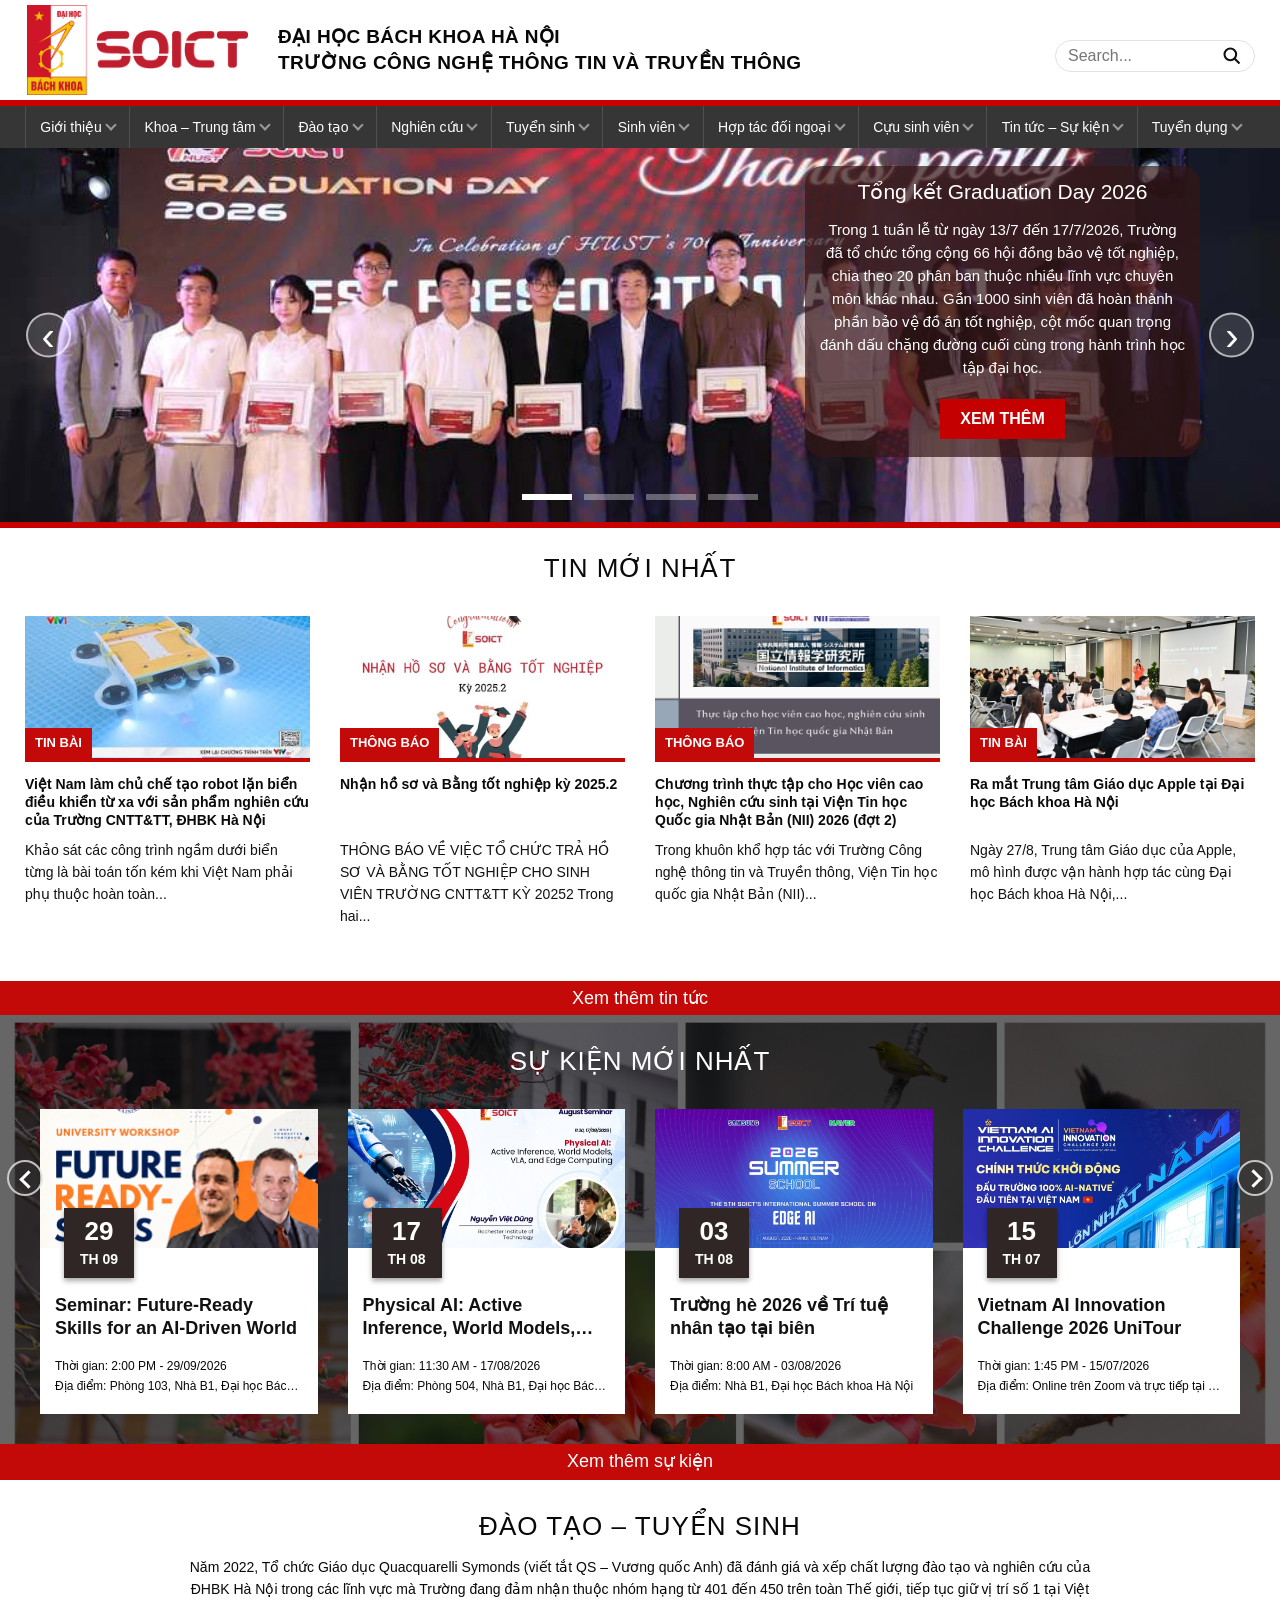
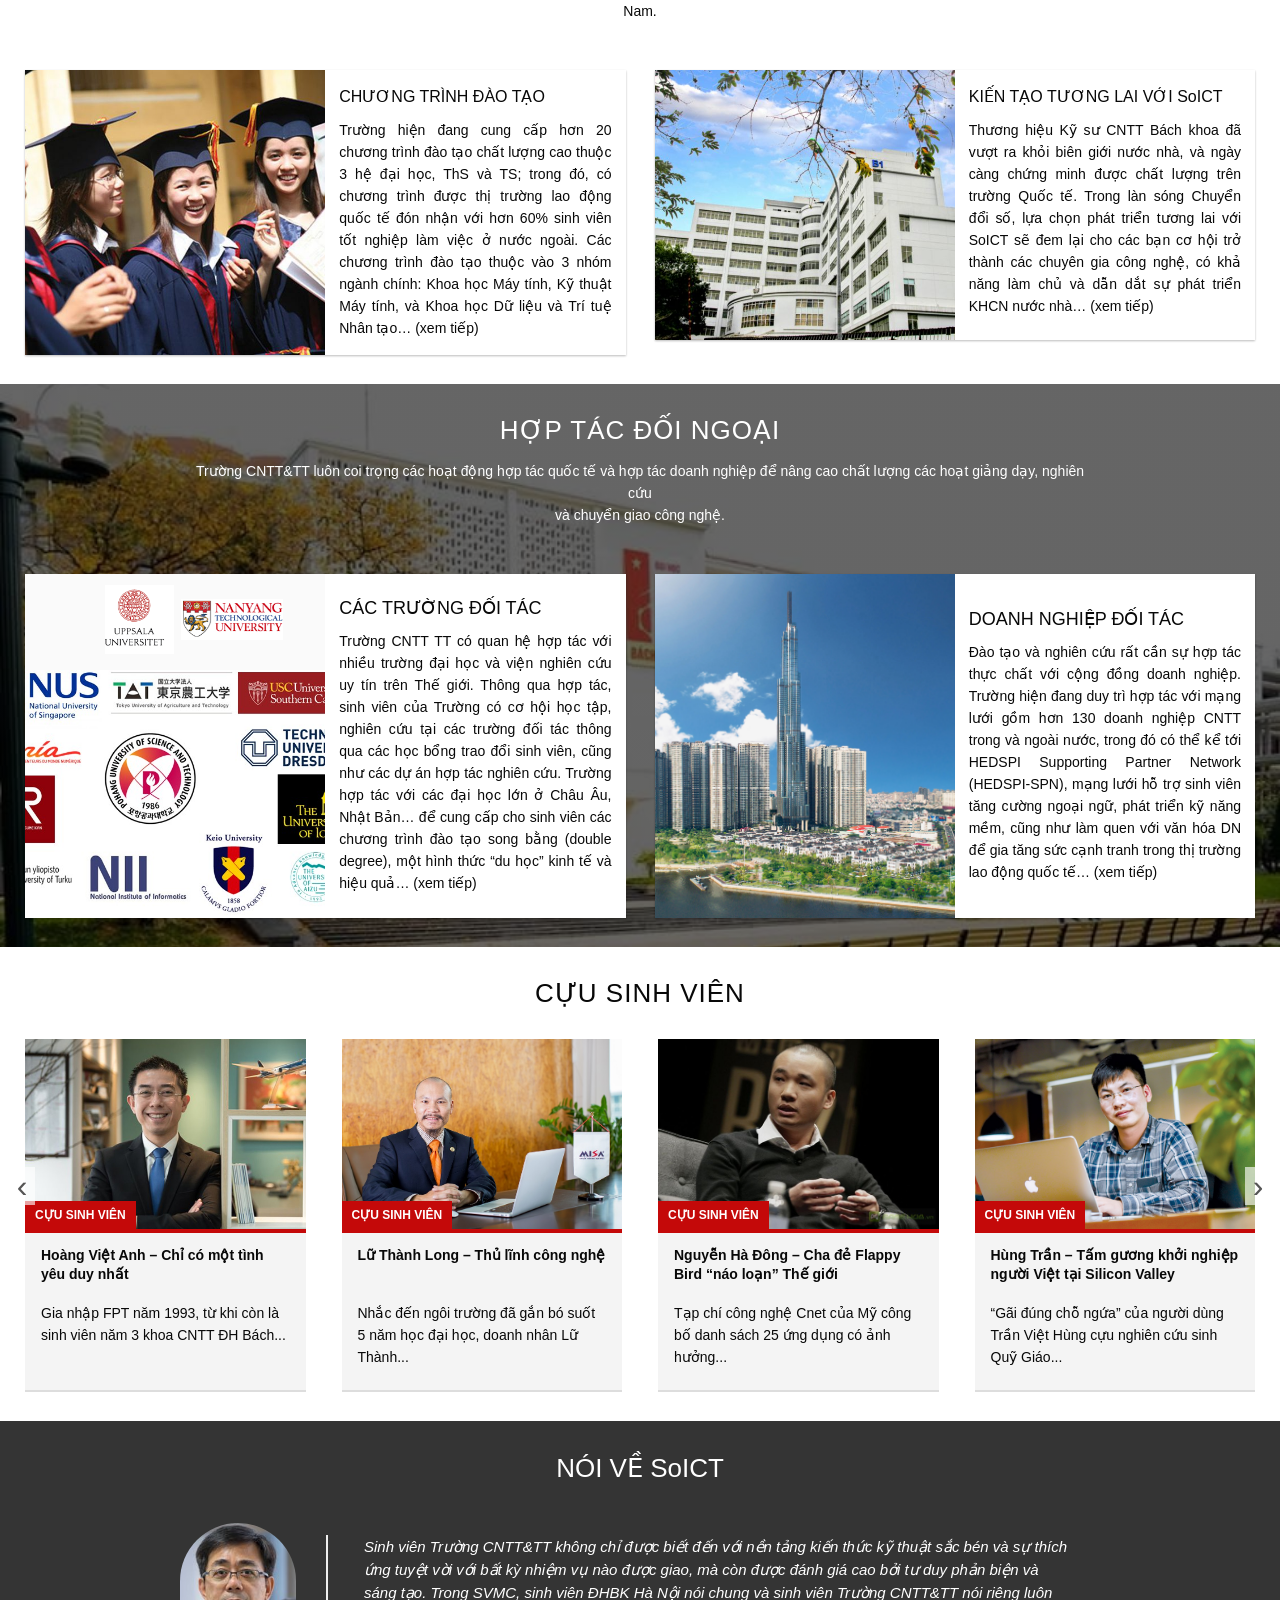
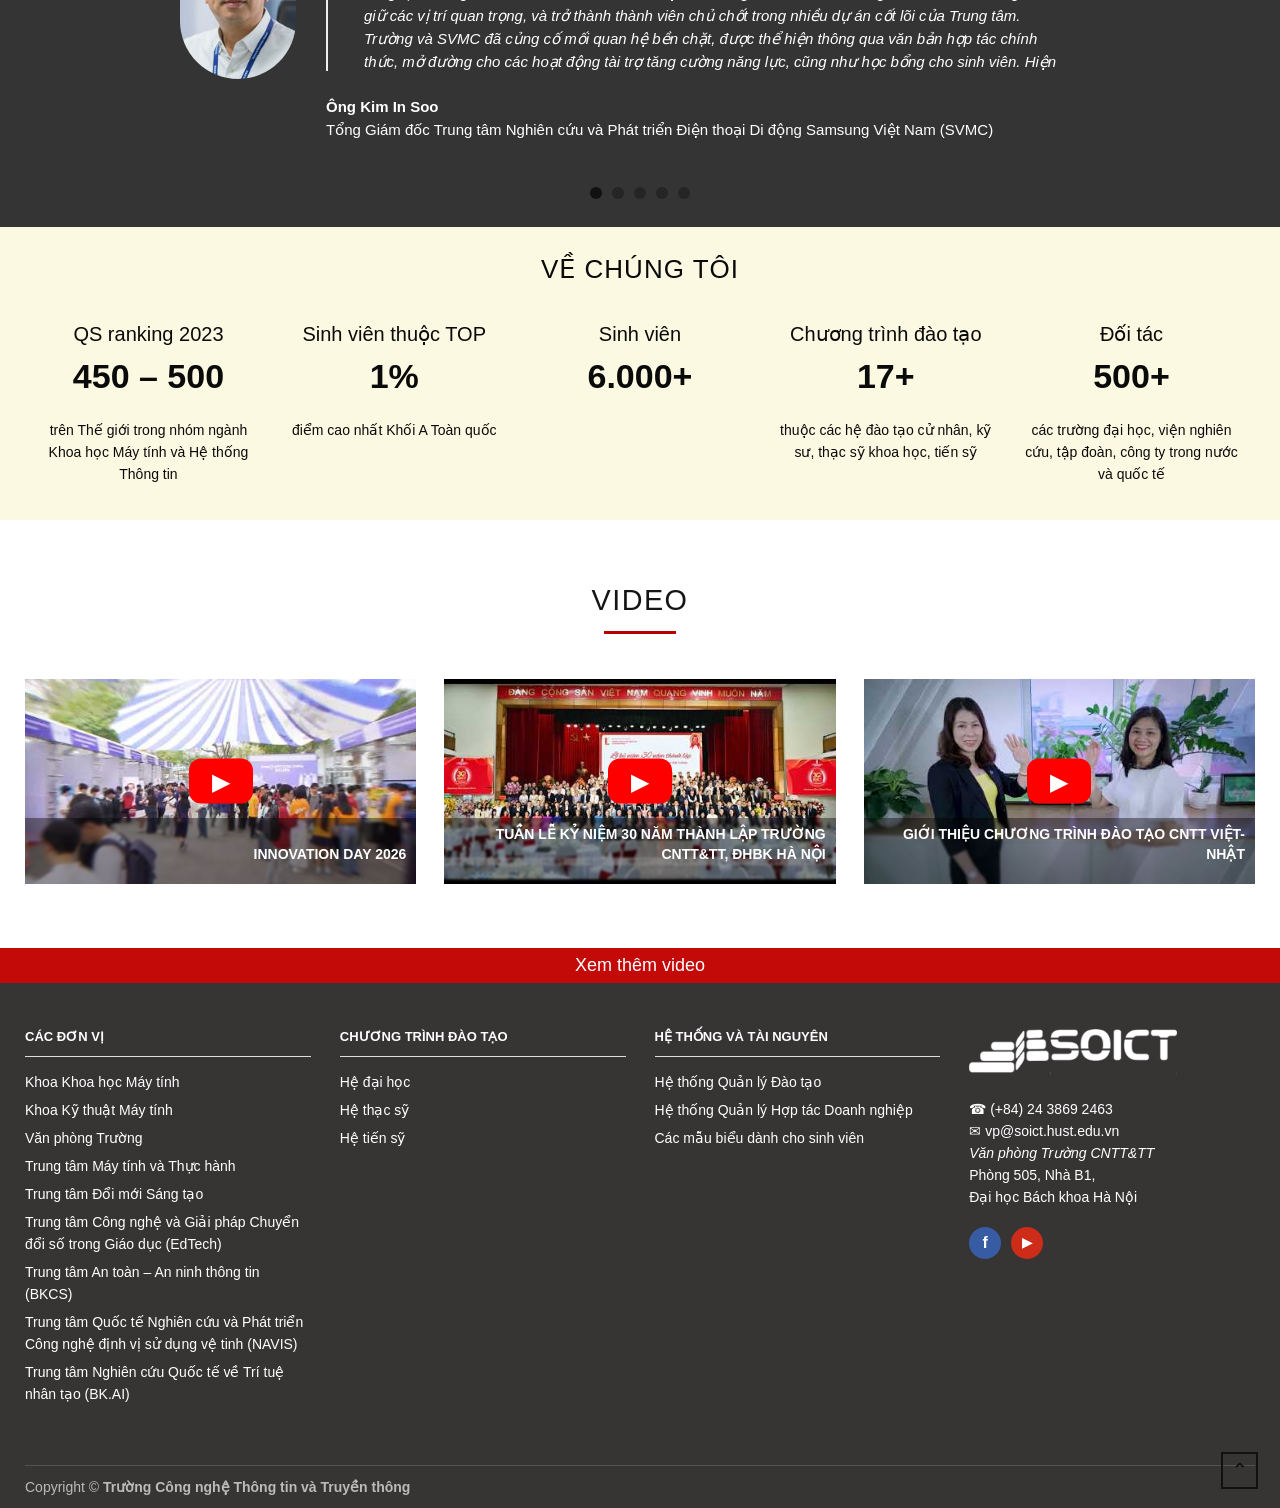
==== soict/main/index.html @ 2c2f3274 "update 2" ====
<!DOCTYPE html>
<html lang="vi">
  <head>
    <meta charset="UTF-8">
    <meta name="viewport" content="width=device-width, initial-scale=1.0">
    <meta name="description" content="Trường Công nghệ Thông tin và Truyền thông - Đại học Bách khoa Hà Nội">
    <title>
      Trường Công nghệ Thông tin và Truyền thông - Đại học Bách khoa Hà Nội
    </title>
    <link rel="icon" type="image/svg+xml" href="../assets/other/logo30nam.png">
    <link rel="stylesheet" href="../css/styles.css">
    <style id="about-reference-styles">
          #about.stats {
            box-sizing: border-box;
            padding: 35px 0 60px;
            min-height: 407px;
            background: #fcf9e2;
            color: #0a0a0a;
            font-family: Arial, Helvetica, sans-serif;
            text-align: center;
          }
          #about .about-inner { width: min(1640px, 96%); margin: 0 auto; }
          #about #about-heading {
            margin: 0 0 59px;
            padding: 0;
            font: 400 32px/40px Arial, Helvetica, sans-serif;
            letter-spacing: 1px;
            color: #0a0a0a;
          }
          #about #about-heading::after { content: none; }
          #about .about-grid { display: grid; grid-template-columns: repeat(5, minmax(0, 1fr)); gap: 0; }
          #about .about-item { padding: 0 8px; border: 0; background: none; box-shadow: none; }
          #about .about-item h3 {
            margin: 0 0 12px;
            color: inherit;
            font: 400 26px/32px Arial, Helvetica, sans-serif;
            letter-spacing: 0;
            text-transform: none;
          }
          #about .about-item strong {
            display: block;
            margin: 0;
            color: inherit;
            font: 700 44px/53px Arial, Helvetica, sans-serif;
          }
          #about .about-item p {
            margin: 33px -18px 0;
            color: inherit;
            font: 400 18px/28px Arial, Helvetica, sans-serif;
          }
          @media (max-width: 1200px) {
            #about .about-item h3 { font-size: 21px; }
            #about .about-item strong { font-size: 38px; }
            #about .about-item p { margin-inline: 0; font-size: 16px; }
            #about .about-item p br { display: none; }
          }
          @media (max-width: 850px) {
            #about .about-grid { grid-template-columns: repeat(2, minmax(0, 1fr)); gap: 36px 20px; }
            #about .about-item:last-child { grid-column: 1 / -1; }
            #about #about-heading { margin-bottom: 40px; }
            #about .about-item p { margin-top: 16px; }
          }
          @media (max-width: 480px) {
            #about .about-grid { grid-template-columns: 1fr; }
            #about #about-heading { font-size: 28px; }
          }
          #about.stats {
            min-height: auto;
            padding: 25px 0 35px;
          }
          #about .about-inner {
            width: min(1230px, 96%);
          }
          #about #about-heading {
            font-size: 26px;
            line-height: 34px;
            margin-bottom: 35px;
          }
          #about .about-item h3 {
            font-size: 20px;
            line-height: 26px;
            margin-bottom: 8px;
          }
          #about .about-item strong {
            font-size: 34px;
            line-height: 42px;
          }
          #about .about-item p {
            font-size: 14px;
            line-height: 22px;
            margin: 22px 0 0;
          }
          #about .about-item p br {
            display: none;
          }
      
          .reference-hero .hero-slide:not(:first-child) .confetti-layer {
            display: none !important;
          }
        
    </style>
    <style id="header-reference-styles">
      .reference-header, .reference-hero { font-family: Arial, Helvetica, sans-serif; }
      .reference-header { background: #fff; }
      .reference-header .reference-brandbar { width: min(1536px, calc(100% - 40px)); height: 125px; margin: auto; display: flex; align-items: center; gap: 40px; }
      .reference-header .reference-logo { display: flex; width: 280px; flex: 0 0 280px; align-items: center; }
      .reference-header .reference-logo img { display: block; width: 280px; height: 114px; object-fit: contain; }
      .reference-header .reference-school { color: #080808; font-size: 24px; font-weight: 700; line-height: 32px; letter-spacing: .4px; flex: 1; }
      .reference-header .reference-tools { width: 250px; flex: 0 0 250px; }
      .reference-header .reference-flags { display: flex; justify-content: flex-end; align-items: center; gap: 25px; margin: 0 17px 11px 0; }
      .reference-header .reference-flags img { display: block; height: 26px; width: auto; max-width: 43px; object-fit: contain; }
      .reference-header .search-panel { position: static; display: flex; width: 100%; height: 38px; margin: 0; padding: 0; border: 1px solid #e4e4e4; border-radius: 22px; box-shadow: none; background: #fff; overflow: hidden; }
      .reference-header .search-panel input { width: 0; min-width: 0; flex: 1; padding: 0 12px; border: 0; outline-offset: -3px; background: transparent; font: 16px Arial,sans-serif; }
      .reference-header .search-toggle { display: grid; place-items: center; padding: 0 15px 0 6px; border: 0; color: #111; background: none; cursor: pointer; }
      .reference-header .main-nav { border-top: 8px solid #c90000; background: #363636; box-shadow: none; }
      .reference-header .nav-inner { width: min(1536px, calc(100% - 40px)); min-height: 50px; margin: auto; display: flex; flex-wrap: nowrap; align-items: stretch; }
      .reference-header .nav-inner > a { min-height: 50px; display: flex; align-items: center; justify-content: center; gap: 7px; padding: 0 18px; border-left: 1px solid #505050; color: #fff; font: 400 18px/1.3 Arial,sans-serif; white-space: nowrap; }
      .reference-header .nav-inner > a:last-child { border-right: 1px solid #505050; }
      .reference-header .nav-inner > a::after { content: ''; width: 7px; height: 7px; border-right: 2px solid #999; border-bottom: 2px solid #999; transform: translateY(-2px) rotate(45deg); }
      .reference-header .nav-inner > a:hover { background: #484848; }
      .reference-header .menu-toggle { display: none; }
      .reference-hero { height: 470px; min-height: 0; border-bottom: 8px solid #c90000; position: relative; overflow: hidden; }
      .reference-hero .hero-slide { background-size: cover; background-position: center; }
      .reference-hero .hero-overlay { display: none; }
      .reference-hero .hero-content { position: absolute; left: auto; right: max(24px, calc((100% - 1400px)/2)); top: 23px; width: 490px; max-width: calc(100% - 100px); height: auto; margin: 0; padding: 14px 15px 24px; display: flex; flex-direction: column; align-items: center; justify-content: flex-start; text-align: center; border-radius: 22px; color: #fff; background: rgba(53,22,22,.70); }
      .reference-hero .eyebrow { display: none; }
      .reference-hero .hero-content h1 { margin: 0 0 16px; color: #fff; font: 400 26px/34px Arial,sans-serif; letter-spacing: 0; }
      .reference-hero .hero-content > p:not(.eyebrow) { display: block; margin: 0 0 28px; color: #fff; font: 400 18px/28px Arial,sans-serif; }
      .reference-hero .button { padding: 9px 24px; border: 0; border-radius: 0; background: #c50000; color: #fff; font: 700 20px/30px Arial,sans-serif; text-transform: uppercase; letter-spacing: 0; }
      .reference-hero .hero-controls { position: absolute; inset: 0; width: 100%; max-width: none; transform: none; margin: 0; pointer-events: none; }
      .reference-hero .hero-arrow { position: absolute; top: 50%; transform: translateY(-50%); width: 45px; height: 45px; padding: 0; border: 2px solid #ffffffa0; border-radius: 50%; color: #fff; background: #ffffff20; font: 40px/36px Arial,sans-serif; pointer-events: auto; }
      .reference-hero .hero-arrow.prev { left: 2%; }
      .reference-hero .hero-arrow.next { right: 2%; }
      .reference-hero .hero-dots { position: absolute; bottom: 22px; left: 50%; transform: translateX(-50%); display: flex; gap: 12px; pointer-events: auto; }
      .reference-hero .hero-dot, .reference-hero .hero-dot.active { width: 50px; height: 6px; border: 0; border-radius: 0; background: #ffffff55; }
      .reference-hero .hero-dot.active { background: #fff; }
      @media(max-width:1550px) {
       .reference-header .reference-brandbar { gap: 24px; }
       .reference-header .reference-school { font-size: 20px; line-height: 28px; }
       .reference-header .nav-inner > a { flex: 1; padding: 0 10px; font-size: 15px; }
      }
      @media(max-width:1100px) {
       .reference-header .reference-brandbar { height: auto; min-height: 100px; flex-wrap: wrap; gap: 16px; padding: 10px 0; }
       .reference-header .reference-logo, .reference-header .reference-logo img { width: 180px; flex-basis: 180px; }
       .reference-header .reference-logo img { height: 74px; }
       .reference-header .reference-school { font-size: 17px; line-height: 25px; }
       .reference-header .reference-tools { width: 200px; flex-basis: 200px; }
       .reference-header .menu-toggle { display: block; }
       .reference-header .nav-inner { display: none; position: static; transform: none; padding: 0; background: #363636; }
       .reference-header .main-nav.open .nav-inner { display: flex; flex-direction: column; }
       .reference-header .nav-inner > a { justify-content: space-between; width: 100%; border: 0; border-bottom: 1px solid #505050; }
      }
      @media(max-width:650px) {
       .reference-header .reference-brandbar { width: calc(100% - 24px); gap: 12px; }
       .reference-header .reference-logo, .reference-header .reference-logo img { width: 125px; flex-basis: 125px; }
       .reference-header .reference-logo img { height: 55px; }
       .reference-header .reference-school { font-size: 13px; line-height: 19px; }
       .reference-header .reference-tools { flex: 1 1 75%; display: flex; gap: 12px; align-items: center; }
       .reference-header .reference-flags { margin: 0; gap: 10px; }
       .reference-header .reference-flags img { height: 20px; }
       .reference-header .search-panel { flex: 1; }
       .reference-hero { height: 530px; }
       .reference-hero .hero-content { top: auto; bottom: 53px; left: 50%; right: auto; transform: translateX(-50%); width: calc(100% - 70px); max-width: none; padding: 18px 14px; }
       .reference-hero .hero-content h1 { font-size: 21px; line-height: 28px; margin-bottom: 12px; }
       .reference-hero .hero-content > p:not(.eyebrow) { font-size: 15px; line-height: 23px; margin-bottom: 18px; }
       .reference-hero .button { font-size: 17px; }
       .reference-hero .hero-arrow { width: 30px; height: 34px; font-size: 28px; line-height: 28px; }
      }
    </style>
    <style id="three-fixes">
          @media (min-width: 1101px) {
          .reference-header .reference-brandbar {
            width: min(1230px, calc(100% - 40px));
            height: 100px;
            gap: 28px;
          }
          .reference-header .reference-logo {
            width: 225px;
            flex-basis: 225px;
          }
          .reference-header .reference-logo img {
            width: 225px;
            height: 90px;
          }
          .reference-header .reference-school {
            font-size: 19px;
            line-height: 26px;
          }
          .reference-header .reference-tools {
            width: 200px;
            flex-basis: 200px;
          }
          .reference-header .reference-flags img {
            height: 21px;
          }
          .reference-header .search-panel {
            height: 32px;
          }
          .reference-header .main-nav {
            border-top-width: 6px;
          }
          .reference-header .nav-inner {
            width: min(1230px, calc(100% - 40px));
            min-height: 42px;
          }
          .reference-header .nav-inner > a {
            min-height: 42px;
            padding: 0 10px;
            font-size: 14px;
            gap: 5px;
          }
          .reference-hero {
            height: 380px;
            border-bottom-width: 6px;
          }
          .reference-hero .hero-content {
            width: 395px;
            top: 18px;
            right: max(55px, calc((100% - 1120px) / 2));
            padding: 12px 14px 18px;
            border-radius: 18px;
          }
          .reference-hero .hero-content h1 {
            font-size: 21px;
            line-height: 28px;
            margin-bottom: 12px;
          }
          .reference-hero .hero-content > p:not(.eyebrow) {
            font-size: 15px;
            line-height: 23px;
            margin-bottom: 20px;
          }
          .reference-hero .button {
            font-size: 16px;
            line-height: 24px;
            padding: 8px 20px;
          }
        }
      
      .reference-header .search-panel { align-items:center; border:1px solid #e2e2e2; border-radius:24px; overflow:hidden; }
      .reference-header .search-panel:focus-within { border-color:#888; box-shadow:0 0 0 2px #00000012; }
      .reference-header .search-panel input,
      .reference-header .search-panel input:focus,
      .reference-header .search-panel input:focus-visible {
       appearance:none; -webkit-appearance:none; border:0!important; outline:none!important;
       box-shadow:none!important; border-radius:0; background:transparent; margin:0; height:100%;
      }
      .reference-header .search-toggle { height:100%; width:36px; flex:0 0 36px; padding:0 9px 0 0; }
      .reference-header .search-toggle svg { width:20px; height:20px; }
      .reference-header .search-toggle:focus-visible { outline:2px solid #777; outline-offset:-4px; border-radius:50%; }
      
      #news { padding:22px 0 0; background:#fff; font-family:Arial,Helvetica,sans-serif; }
      #news > .container, #events > .container { width:min(1230px,calc(100% - 40px)); max-width:none; }
      #news .feed-title, #events .feed-title { margin:0 0 30px; text-align:center; font:400 26px/36px Arial,sans-serif; letter-spacing:1px; color:#0a0a0a; }
      #news .news-layout { display:grid; grid-template-columns:repeat(4,minmax(0,1fr)); gap:30px; padding-bottom:54px; }
      #news .news-card { min-width:0; margin:0; padding:0; border:0; background:none; box-shadow:none; }
      #news .news-picture { position:relative; height:146px; border-bottom:4px solid #c40909; background:#f4f4f4; }
      #news .news-picture img { display:block; width:100%; height:100%; object-fit:cover; font-size:14px; }
      #news .news-category { position:absolute; bottom:0; left:0; display:block; padding:6px 10px; background:#c40909; color:#fff; font:700 13px/18px Arial,sans-serif; text-transform:uppercase; }
      #news .news-card h3 { margin:13px 0 10px; min-height:54px; padding:0; font:700 14px/18px Arial,sans-serif; color:#0a0a0a; }
      #news .news-card h3::after { content:none; }
      #news .news-card > p { margin:0; font:400 14px/22px Arial,sans-serif; color:#111; }
      #news .feed-more { display:block; width:100%; margin:0; padding:5px 15px; background:#c40909; text-align:center; color:#fff; font:400 18px/24px Arial,sans-serif; }
      #news .feed-more:hover { background:#a70000; }
      #events { padding:28px 0 50px; background:linear-gradient(#0009,#0009),url('../assets/events-bg.jpg') center/cover; background-color:#333; font-family:Arial,sans-serif; }
      #events .feed-title { color:#fff; }
      #events .events-grid { display:grid; grid-template-columns:repeat(4,minmax(0,1fr)); gap:30px; }
      #events .event-poster { min-width:0; }
      #events .event-poster img { width:100%; height:160px; object-fit:cover; background:#eee; color:#111; }
      #events .event-poster h3 { margin:0; padding:15px; background:#fff; color:#111; font:700 16px/23px Arial,sans-serif; }
      @media(max-width:900px){
       #news .news-layout,#events .events-grid { grid-template-columns:repeat(2,minmax(0,1fr)); }
       #news .news-card h3 { min-height:0; }
      }
      @media(max-width:550px){
       #news .news-layout,#events .events-grid { grid-template-columns:1fr; gap:28px; }
       #news .news-picture { height:auto; aspect-ratio:1.95; }
       #events .event-poster img { height:auto; aspect-ratio:1.8; }
      }
    </style>
    <style id="event-cards-reference">
              
      #events { padding:28px 0 0; background:linear-gradient(#0009,#0009),url('../assets/other/events-bg.jpg') center/cover; background-color:#333; }
      #events > .container { width:min(1230px,calc(100% - 80px)); }
      #events .feed-title { margin:0 0 30px; color:#fff; font:400 26px/36px Arial,sans-serif; }
      #events .event-carousel { position:relative; padding-bottom:30px; }
      #events .events-grid { display:flex; gap:30px; overflow-x:auto; scroll-snap-type:x mandatory; scrollbar-width:none; }
      #events .events-grid::-webkit-scrollbar { display:none; }
      #events .event-poster { flex:0 0 calc((100% - 90px)/4); min-width:0; background:#fff; scroll-snap-align:start; }
      #events .event-poster > a { display:block; height:100%; color:#080808; text-decoration:none; }
      #events .event-photo { position:relative; }
      #events .event-photo img { display:block; width:100%; height:auto; aspect-ratio:2/1; object-fit:cover; background:#eee; }
      #events .event-calendar { position:absolute; bottom:-30px; left:25px; width:70px; height:70px; display:flex; flex-direction:column; align-items:center; justify-content:center; color:#fff; background:#302626; box-shadow:0 3px 5px #0005; }
      #events .event-calendar strong { font:700 26px/32px Arial,sans-serif; }
      #events .event-calendar span { font:700 14px/24px Arial,sans-serif; }
      #events .event-details { padding:45px 15px 18px; }
      #events .event-details h3 { margin:0 0 12px; padding:0; height:46px; overflow:hidden; display:-webkit-box; -webkit-line-clamp:2; -webkit-box-orient:vertical; background:none; font:700 18px/23px Arial,sans-serif; }
      #events .event-details p { margin:0; overflow:hidden; text-overflow:ellipsis; white-space:nowrap; font:400 12px/20px Arial,sans-serif; }
      #events .event-prev,#events .event-next { position:absolute; z-index:3; top:84px; width:36px; height:36px; display:grid; place-items:center; padding:0 0 3px; border:2px solid #ffffffb3; border-radius:50%; color:#fff; background:#3336; cursor:pointer; font:400 36px/1 Arial,sans-serif; }
      #events .event-prev { left:-33px; } #events .event-next { right:-33px; }
      #events .events-more { display:block; padding:5px 15px; color:#fff; background:#c40909; text-align:center; font:400 18px/24px Arial,sans-serif; }
      #events .events-more:hover { background:#a70000; }
      @media(max-width:900px){ #events .event-poster { flex-basis:calc((100% - 30px)/2); } }
      @media(max-width:550px){ #events .event-poster { flex-basis:100%; } #events .feed-title { font-size:23px; } }
    </style>
    <style id="slider-effects">
      .reference-hero { isolation:isolate; }
      .reference-hero .hero-slide { background-image:none; overflow:hidden; }
      .reference-hero .hero-slide::before {
       content:""; position:absolute; inset:0; z-index:0;
       background-image:var(--hero-image); background-position:center; background-size:cover;
       transform:scale(1); transform-origin:center;
      }
      .reference-hero .hero-slide.active::before { animation:banner-zoom 8s ease-in-out infinite alternate; }
      .reference-hero .hero-slide:nth-child(even).active::before { animation-direction:alternate-reverse; }
      @keyframes banner-zoom { from { transform:scale(1); } to { transform:scale(1.12); } }
      .reference-hero .hero-slide { z-index:0; }
      .reference-hero .hero-slide.active { z-index:1; }
      .reference-hero .hero-content { z-index:3; }
      .reference-hero .hero-controls { z-index:5; }
      .reference-hero .confetti-layer { position:absolute; inset:0; z-index:2; overflow:hidden; pointer-events:none; }
      .reference-hero .confetti-piece {
       position:absolute; top:-24px; left:var(--x); width:var(--size); height:calc(var(--size)*1.3);
       background:var(--color); opacity:.85;
       animation:confetti-fall var(--duration) linear var(--delay) infinite;
      }
      .reference-hero .confetti-piece:nth-child(3n) { clip-path:polygon(0 0,100% 45%,15% 100%); }
      .reference-hero .confetti-piece:nth-child(3n + 1) { clip-path:polygon(50% 0,100% 50%,50% 100%,0 50%); }
      @keyframes confetti-fall {
       from { transform:translate3d(0,0,0) rotate(0deg) rotateY(0deg); }
       to { transform:translate3d(var(--drift),var(--fall-distance,600px),0) rotate(var(--spin)) rotateY(540deg); }
      }
      .reference-hero.effects-paused .confetti-piece,
      .reference-hero.effects-paused .hero-slide.active::before { animation-play-state:paused; }
      @media(prefers-reduced-motion:reduce) {
       .reference-hero .hero-slide.active::before { animation:none; transform:none; }
       .reference-hero .confetti-layer { display:none; }
      }
    </style>
    <style id="banner-effects-fix">
      .reference-hero .hero-slide.active::before {
       animation:banner-zoom 6s ease-in-out infinite alternate !important;
      }
      .reference-hero .hero-slide:nth-child(even).active::before {
       animation-direction:alternate-reverse !important;
      }
      .reference-hero .confetti-layer { display:block !important; }
      .reference-hero .confetti-piece {
       display:block;
       animation:confetti-fall var(--duration,8s) linear var(--delay,0s) infinite !important;
      }
      .reference-hero.effects-paused .confetti-piece,
      .reference-hero.effects-paused .hero-slide.active::before,
      .reference-hero.effects-user-off .confetti-piece,
      .reference-hero.effects-user-off .hero-slide.active::before { animation-play-state:paused !important; }
      .reference-hero.effects-user-off .confetti-layer { display:none !important; }
      .reference-hero .effects-toggle {
       position:absolute; bottom:12px; right:16px; z-index:10;
       padding:5px 10px; border:1px solid #ffffff80; border-radius:4px;
       background:#0009; color:#fff; font:14px/20px Arial,sans-serif; cursor:pointer;
      }
      .reference-hero .effects-toggle:focus-visible { outline:2px solid white; outline-offset:2px; }
    </style>
    <style id="dropdown-and-banner-content">
      .reference-header .nav-inner { overflow: visible; }
      .reference-header .nav-item { position: relative; flex: 1 1 auto; min-width: 0; }
      .reference-header .nav-item > a { min-height: 42px; display: flex; align-items: center; justify-content: center; gap: 5px; padding: 0 10px; border-left: 1px solid #505050; color: #fff; font: 400 14px/1.3 Arial,sans-serif; white-space: nowrap; }
      .reference-header .nav-item > a::after { content: ''; width: 6px; height: 6px; border-right: 2px solid #999; border-bottom: 2px solid #999; transform: translateY(-2px) rotate(45deg); }
      .reference-header .nav-item:hover > a, .reference-header .nav-item:focus-within > a { background: #484848; }
      .reference-header .nav-dropdown { position: absolute; top: 100%; left: 0; min-width: 210px; display: none; z-index: 50; padding: 5px 0; background: #363636; box-shadow: 0 8px 15px #0005; }
      .reference-header .nav-item:hover > .nav-dropdown, .reference-header .nav-item:focus-within > .nav-dropdown { display: block; }
      .reference-header .nav-dropdown a { display: block; padding: 8px 12px; border-bottom: 1px solid #505050; color: #fff; background: #363636; font: 400 13px/18px Arial,sans-serif; white-space: nowrap; }
      .reference-header .nav-dropdown a:hover { background: #c90000; }
      
      @media (min-width: 1101px) {
        .reference-hero .slide-genai .hero-content,
        .reference-hero .slide-admissions .hero-content { left: max(35px,calc((100% - 1120px)/2)); right: auto; top: 18px; width: 300px; max-width: calc(100% - 70px); padding: 14px 16px 18px; align-items: flex-start; text-align: left; background: rgba(180,0,0,.78); }
        .reference-hero .slide-innovation .hero-content { left: auto; right: max(35px,calc((100% - 1120px)/2)); top: 18px; width: 350px; max-width: calc(100% - 70px); padding: 14px 16px 18px; align-items: flex-start; text-align: left; background: rgba(40,25,25,.78); }
        .reference-hero .slide-genai .hero-content h1,
        .reference-hero .slide-innovation .hero-content h1,
        .reference-hero .slide-admissions .hero-content h1 { font-size: 19px; line-height: 25px; }
        .reference-hero .slide-genai .hero-content > p:not(.eyebrow),
        .reference-hero .slide-innovation .hero-content > p:not(.eyebrow),
        .reference-hero .slide-admissions .hero-content > p:not(.eyebrow) { font-size: 20px; line-height: 24px; margin-bottom: 24px; }
      }
      @media (max-width: 1100px) {
        .reference-header .nav-item { width: 100%; }
        .reference-header .nav-item > a { justify-content: space-between; border: 0; border-bottom: 1px solid #505050; }
        .reference-header .nav-dropdown { position: static; width: 100%; box-shadow: none; }
      }
    </style>
    <style>
      .reference-hero .slide-genai::after,
      .reference-hero .slide-innovation::after {
        content: "";
        position: absolute;
        inset: 0;
        z-index: 1;
        pointer-events: none;
        transform: none;
        background: repeating-linear-gradient(
          90deg,
          transparent 0 42px,
          rgba(255,255,255,.12) 42px 68px,
          rgba(0,0,0,.12) 68px 92px,
          transparent 92px 160px
        );
        background-size: 160px 100%;
      }
      
      .reference-hero .slide-genai.active::after,
      .reference-hero .slide-innovation.active::after {
        animation: stripes-right 3s linear infinite !important;
        animation-play-state: running !important;
      }
      
      @keyframes stripes-right {
        from { background-position: 0 0; }
        to { background-position: 160px 0; }
      }
    </style>
    <style>
      .reference-hero .slide-innovation .button {
        align-self: center;
      }
      
      .reference-hero .slide-admissions .button {
        border-radius: 999px;
      }
    </style>
    <style id="reference-lower-sections">
      .reference-section { padding: 29px 0; font-family: Arial, sans-serif; color: #080808; }
      .reference-container { width: min(1230px, calc(100% - 40px)); margin: 0 auto; }
      .reference-heading { margin: 0 0 48px; text-align: center; }
      .reference-heading h2 { margin: 0 0 13px; font: 400 26px/34px Arial,sans-serif; letter-spacing: 1px; }
      .reference-heading p { max-width: 912px; margin: 0 auto; font: 400 14px/22px Arial,sans-serif; }
      .reference-pair { display: grid; grid-template-columns: repeat(2,minmax(0,1fr)); gap: 29px; align-items: start; }
      .reference-card { display: grid; grid-template-columns: 1fr 1fr; background: #fff; color: #080808; box-shadow: 0 1px 2px #0004; }
      .reference-card > img { width: 100%; height: 100%; min-height: 270px; object-fit: cover; }
      .reference-card-copy { padding: 16px 14px; }
      .reference-card h3 { margin: 0 0 11px; font: 400 16px/22px Arial,sans-serif; }
      .reference-card p { margin: 0; font: 400 14px/22px Arial,sans-serif; text-align: justify; }
      .reference-card a:hover { color: #c40909; }
      #education.reference-section { background: #fff; border-top: 2px solid #c40909; }
      #cooperation.reference-section { background: linear-gradient(#0009,#0009),url('../assets/other/C1.jpg') center/cover; background-color: #535958; }
      #cooperation .reference-heading { color: #fff; }
      #cooperation .reference-pair { align-items: stretch; }
      #cooperation .reference-card > img { min-height: 344px; }
      #cooperation .reference-card-copy { align-self: center; }
      #cooperation .reference-card h3 { font-size: 18px; }
      #alumni.reference-section { background: #fff; }
      #alumni .reference-heading { margin-bottom: 29px; }
      .reference-alumni-carousel { position: relative; }
      .reference-alumni-track { display: flex; gap: 36px; overflow-x: auto; scroll-snap-type: x mandatory; scrollbar-width: none; }
      .reference-alumni-track::-webkit-scrollbar { display: none; }
      .reference-alumni-card { flex: 0 0 calc((100% - 108px)/4); min-width: 0; background: #f4f4f4; border-bottom: 2px solid #ddd; scroll-snap-align: start; }
      .reference-alumni-card > a { display: block; height: 100%; }
      .reference-alumni-photo { height: 194px; position: relative; border-bottom: 4px solid #c40909; }
      .reference-alumni-photo img { height: 100%; width: 100%; object-fit: cover; }
      .reference-alumni-photo span { position: absolute; bottom: 0; left: 0; padding: 6px 10px; background: #c40909; color: #fff; font: 700 12px/16px Arial,sans-serif; }
      .reference-alumni-copy { padding: 13px 16px 22px; }
      .reference-alumni-copy h3 { min-height: 38px; margin: 0 0 18px; font: 700 14px/19px Arial,sans-serif; }
      .reference-alumni-copy p { margin: 0; font: 400 14px/22px Arial,sans-serif; }
      .alumni-prev,.alumni-next { position: absolute; z-index: 2; top: 128px; border: 0; padding: 0; width: 26px; height: 38px; background: #ffffffa0; color: #555; font: 32px/38px Arial,sans-serif; cursor: pointer; }
      .alumni-prev { left: -16px; }.alumni-next { right: -16px; }
      .reference-video-more { display: block; padding: 6px 16px; text-align: center; background: #c40909; color: #fff; font: 400 18px/23px Arial,sans-serif; }
      .reference-footer { position: relative; padding: 45px 0 0; color: #fff; background: linear-gradient(#373535bd,#383535bd),url('../assets/other/footer-bg.jpg') center/cover; background-color: #343130; font-family: Arial,sans-serif; }
      .reference-footer-grid { display: grid; grid-template-columns: repeat(4,minmax(0,1fr)); gap: 29px; padding-bottom: 54px; }
      .reference-footer h3 { margin: 0 0 14px; padding: 0 0 10px; border-bottom: 1px solid #ddd; color: #fff; font: 700 13px/18px Arial,sans-serif; }
      .reference-footer-grid > div > a { display: block; margin-bottom: 6px; font: 400 14px/22px Arial,sans-serif; }
      .reference-footer a:hover { color: #ffd36c; }
      .reference-footer-logo { width: 208px; height: 48px; object-fit: contain; object-position: left; margin: 0 0 22px; filter: grayscale(1) brightness(0) invert(1); }
      .reference-footer-contact > a { margin-bottom: 0!important; }
      .reference-footer-contact p { margin: 0; font: 400 14px/22px Arial,sans-serif; }
      .reference-socials { display: flex; gap: 10px; margin-top: 19px; }
      .reference-socials a { display: grid; place-items: center; width: 32px; height: 32px; border-radius: 50%; background: #385ca3; color: #fff; font: 700 16px Arial,sans-serif; }
      .reference-socials a:last-child { background: #cc2c18; font-size: 13px; }
      .reference-copyright { padding: 11px 0; border-top: 1px solid #ffffff25; color: #bbb; font: 400 14px/20px Arial,sans-serif; }
      .reference-back-top { position: absolute; right: 22px; bottom: 19px; width: 37px; height: 37px; border: 2px solid #111; text-align: center; color: #111; font-size: 21px; }
      @media(max-width:960px) {
       .reference-container { width: calc(100% - 32px); }
       .reference-pair { gap: 19px; }
       .reference-card { grid-template-columns: 1fr; }
       .reference-card > img,#cooperation .reference-card > img { height: 224px; min-height: 0; }
       .reference-alumni-card { flex-basis: calc((100% - 36px)/2); }
       .reference-footer-grid { grid-template-columns: repeat(2,minmax(0,1fr)); }
      }
      @media(max-width:520px) {
       .reference-section { padding: 24px 0; }
       .reference-heading { margin-bottom: 22px; }
       .reference-heading h2 { font-size: 20px; line-height: 27px; }
       .reference-heading p,.reference-card p { font-size: 13px; line-height: 20px; }
       .reference-heading br { display: none; }
       .reference-pair,.reference-footer-grid { grid-template-columns: 1fr; }
       .reference-alumni-card { flex-basis: 100%; }
       .reference-footer-grid { padding-bottom: 26px; }
       .reference-copyright { padding-right: 36px; font-size: 11px; }
       .reference-back-top { right: 10px; bottom: 10px; }
      }
    </style>
    <style>
      .video-cover iframe {
        position: absolute;
        inset: 0;
        z-index: 3;
        width: 100%;
        height: 100%;
        border: 0;
      }

      .video-cover.playing::after {
        display: none;
      }
    </style>
    <style>
      .video-cover::after {
        content: "";
        position: absolute;
        inset: 68% 0 0;
        z-index: 1;
        background: rgba(0, 0, 0, .4);
        backdrop-filter: blur(1px);
        -webkit-backdrop-filter: blur(1px);
        pointer-events: none;
      }

      .video-cover.playing::after {
        display: none;
      }

      .video-cover .video-title {
        position: absolute;
        right: 10px;
        bottom: 20px;
        left: 10px;
        z-index: 2;
        color: #fff;
        text-align: right;
        font: 700 14px/20px Arial, sans-serif;
        pointer-events: none;
      }

      .video-cover button {
        width: 64px;
        height: 45px;
        display: grid;
        place-items: center;
        padding: 0;
        border: 0;
        border-radius: 12px;
        background: #f00;
        color: #fff;
        font: 24px/1 Arial, sans-serif;
        opacity: 1;
        cursor: pointer;
      }

      .video-cover:hover button,
      .video-cover button:focus-visible {
        background: #d90000;
      }

      .video-cover button:focus-visible {
        outline: 2px solid #fff;
        outline-offset: 3px;
      }

      .testimonial-section {
        padding: 30px 0 28px;
        background: #343434;
        color: #fff;
        font-family: Arial, sans-serif;
      }

      .testimonial-section .testimonial-inner {
        width: min(1230px, calc(100% - 40px));
        max-width: none;
      }

      .testimonial-section h2 {
        margin: 0 0 38px;
        font: 400 26px/34px Arial, sans-serif;
        letter-spacing: 0;
        text-align: center;
        text-transform: none;
      }

      .testimonial-slides {
        max-width: 920px;
        margin: 0 auto;
      }

      .testimonial-slide {
        display: grid;
        grid-template-columns: 116px minmax(0,1fr);
        gap: 30px;
        text-align: left;
      }

      .testimonial-slide[hidden] {
        display: none;
      }

      .testimonial-photo {
        width: 116px;
        height: 156px;
        object-fit: cover;
        border-radius: 60px;
        background: #444;
      }

      .testimonial-section blockquote {
        height: 136px;
        max-width: none;
        margin: 12px 0 24px;
        padding: 0 28px 0 36px;
        border-left: 2px solid #eee;
        overflow-y: auto;
        color: #fff;
        font: italic 400 15px/23px Arial, sans-serif;
        text-align: left;
        scrollbar-width: thin;
        scrollbar-color: #3f51b5 #303030;
      }

      .testimonial-author {
        min-height: 68px;
        font: 400 15px/23px Arial, sans-serif;
      }

      .testimonial-author strong {
        display: block;
        font-weight: 700;
      }

      .testimonial-author p {
        margin: 0;
      }

      .testimonial-dots {
        display: flex;
        justify-content: center;
        gap: 10px;
        margin-top: 24px;
      }

      .testimonial-dots button {
        width: 12px;
        height: 12px;
        padding: 0;
        border: 0;
        border-radius: 50%;
        background: #252525;
        cursor: pointer;
      }

      .testimonial-dots button.active {
        background: #111;
      }

      .testimonial-dots button:focus-visible {
        outline: 2px solid #fff;
        outline-offset: 3px;
      }

      @media (max-width: 650px) {
        .testimonial-section h2 {
          margin-bottom: 24px;
        }

        .testimonial-slide {
          grid-template-columns: 80px minmax(0,1fr);
          gap: 16px;
        }

        .testimonial-photo {
          width: 80px;
          height: 108px;
        }

        .testimonial-section blockquote {
          height: 184px;
          margin-top: 0;
          padding: 0 12px 0 16px;
          font-size: 14px;
          line-height: 22px;
        }

        .testimonial-author {
          font-size: 14px;
          line-height: 22px;
        }
      }
    </style>
    <style>
      .reference-video-more span {
        position: relative;
        display: inline-block;
        transition: transform .2s ease;
      }

      .reference-video-more span::after {
        content: "›";
        position: absolute;
        left: calc(100% + 18px);
        top: 50%;
        transform: translate(-6px, -50%);
        opacity: 0;
        font-size: 25px;
        line-height: 1;
        transition: opacity .2s ease, transform .2s ease;
      }

      .reference-video-more:hover span,
      .reference-video-more:focus-visible span {
        transform: translateX(-10px);
      }

      .reference-video-more:hover span::after,
      .reference-video-more:focus-visible span::after {
        opacity: 1;
        transform: translate(0, -50%);
      }

      .reference-socials a {
        position: relative;
        overflow: visible;
      }

      .reference-socials a::before {
        content: "Follow on " attr(aria-label);
        position: absolute;
        bottom: calc(100% + 12px);
        left: 50%;
        z-index: 20;
        padding: 8px 12px;
        border-radius: 4px;
        background: #000;
        color: #fff;
        font: 400 14px/20px Arial, sans-serif;
        white-space: nowrap;
        transform: translate(-50%, 4px);
        opacity: 0;
        visibility: hidden;
        pointer-events: none;
        transition: opacity .2s ease, transform .2s ease;
      }

      .reference-socials a::after {
        content: "";
        position: absolute;
        bottom: calc(100% + 4px);
        left: 50%;
        z-index: 20;
        border-left: 8px solid transparent;
        border-right: 8px solid transparent;
        border-top: 8px solid #000;
        transform: translate(-50%, 4px);
        opacity: 0;
        visibility: hidden;
        pointer-events: none;
        transition: opacity .2s ease, transform .2s ease;
      }

      .reference-socials a:hover,
      .reference-socials a:focus-visible {
        color: #fff;
        box-shadow: 0 0 0 2px #ffffff30;
      }

      .reference-socials a:hover::before,
      .reference-socials a:hover::after,
      .reference-socials a:focus-visible::before,
      .reference-socials a:focus-visible::after {
        opacity: 1;
        visibility: visible;
        transform: translate(-50%, 0);
      }

      @media (prefers-reduced-motion: reduce) {
        .reference-video-more span,
        .reference-video-more span::after,
        .reference-socials a::before,
        .reference-socials a::after {
          transition: none;
        }
      }
    </style>
    <style id="smooth-interactions">
      .more-motion {
        transition: background-color .5s ease, color .5s ease !important;
      }
      .more-motion .more-label {
        position: relative;
        display: inline-block;
        transform: translateX(0);
        transition: transform .55s cubic-bezier(.22,.61,.36,1) !important;
      }
      .more-motion .more-label::after {
        content: "";
        position: absolute;
        left: calc(100% + 12px);
        top: 50%;
        opacity: 0;
        transform: translate(-8px,-50%) rotate(-45deg);
        width: 7px;
        height: 7px;
        border-right: 2px solid currentColor;
        border-bottom: 2px solid currentColor;
        transition: opacity .55s ease, transform .55s cubic-bezier(.22,.61,.36,1) !important;
      }
      .more-motion:hover .more-label,
      .more-motion:focus-visible .more-label {
        transform: translateX(-10px);
      }
      .more-motion:hover .more-label::after,
      .more-motion:focus-visible .more-label::after {
        opacity: 1;
        transform: translate(0,-50%) rotate(-45deg);
      }
      .reference-hero .button.more-motion:hover {
        transform: none;
      }
      .reference-header .nav-departments > a {
        transition: background-color .35s ease !important;
      }
      .reference-header .nav-departments:hover > a,
      .reference-header .nav-departments:focus-within > a {
        background: #377fba;
      }
      .reference-header .nav-departments > .departments-menu {
        display: grid;
        grid-template-columns: 140px minmax(0,1fr);
        width: min(670px,calc(100vw - 180px));
        padding: 6px;
        gap: 6px;
        opacity: 0;
        visibility: hidden;
        pointer-events: none;
        transform: translateY(8px);
        transition: opacity .3s ease, transform .3s ease, visibility .3s !important;
      }
      .reference-header .nav-departments:hover > .departments-menu,
      .reference-header .nav-departments:focus-within > .departments-menu {
        display: grid;
        opacity: 1;
        visibility: visible;
        pointer-events: auto;
        transform: translateY(0);
      }
      .departments-column:first-child {
        border-right: 1px solid #aaa;
        padding-right: 6px;
      }
      .departments-column h3 {
        margin: 0;
        padding: 9px 14px;
        background: #c40909;
        color: #fff;
        font: 700 13px/19px Arial,sans-serif;
      }
      .reference-header .departments-menu a {
        padding: 9px 14px;
        white-space: normal;
        font: 400 13px/19px Arial,sans-serif;
        transition: background-color .3s ease !important;
      }
      #events > .container {
        width: min(1230px,calc(100% - 80px));
      }
      #events .event-carousel {
        padding-bottom: 30px;
        --event-gap: 30px;
        --event-columns: 4;
      }
      #events .event-viewport {
        overflow: hidden;
      }
      #events .events-grid {
        display: flex;
        align-items: stretch;
        gap: var(--event-gap);
        width: 100%;
        overflow: visible;
        scroll-snap-type: none;
      }
      #events .event-poster {
        flex: 0 0 calc((100% - 90px)/4);
        display: flex;
        background: #fff;
      }
      #events .event-poster > a {
        width: 100%;
        display: flex;
        flex-direction: column;
        height: auto;
      }
      #events .event-photo {
        flex: none;
        isolation: isolate;
      }
      #events .event-photo img {
        width: 100%;
        height: auto;
        aspect-ratio: 2/1;
        object-fit: cover;
        transition: filter .5s ease !important;
      }
      #events .event-calendar {
        z-index: 1;
        left: 24px;
        bottom: -30px;
        width: 70px;
        height: 70px;
        transition: background-color .5s ease !important;
      }
      #events .event-details {
        flex: 1;
        display: flex;
        flex-direction: column;
        padding: 46px 15px 18px;
      }
      #events .event-details h3 {
        height: auto;
        min-height: 46px;
        margin: 0 0 16px;
        font: 700 18px/23px Arial,sans-serif;
        transition: color .5s ease !important;
      }
      #events .event-details p:first-of-type {
        margin-top: auto;
      }
      #events .event-poster > a:hover .event-photo img {
        filter: brightness(1.06);
      }
      #events .event-poster > a:hover h3,
      #events .event-poster > a:focus-visible h3 {
        color: #c40909;
      }
      #events .event-poster > a:hover .event-calendar {
        background: #413131;
      }
      #events .event-prev,
      #events .event-next {
        top: var(--event-arrow-top,70px);
        transform: translateY(-50%);
        transition: background-color .45s ease, border-color .45s ease, box-shadow .45s ease !important;
      }
      #events .event-prev:hover,
      #events .event-next:hover,
      #events .event-prev:focus-visible,
      #events .event-next:focus-visible {
        background: #303f98;
        border-color: #303f98;
        box-shadow: 0 2px 8px #0003;
      }
      @media(max-width:1100px) {
        .reference-header .nav-departments > .departments-menu {
          display: none;
          width: 100%;
          min-width: 0;
          transform: none;
        }
        .reference-header .nav-departments:hover > .departments-menu,
        .reference-header .nav-departments:focus-within > .departments-menu {
          display: grid;
        }
      }
      @media(max-width:900px) {
        #events .event-carousel {
          --event-columns: 2;
        }
        #events .event-poster {
          flex-basis: calc((100% - 30px)/2);
        }
        #events .event-prev,
        #events .event-next {
          top: var(--event-arrow-top,70px);
        }
      }
      @media(max-width:550px) {
        #events .event-carousel {
          --event-columns: 1;
        }
        #events .event-poster {
          flex-basis: 100%;
        }
        #events .event-prev,
        #events .event-next {
          top: var(--event-arrow-top,70px);
        }
        .reference-header .nav-departments > .departments-menu {
          grid-template-columns: 1fr;
        }
        .departments-column:first-child {
          border: 0;
          padding: 0;
        }
      }
    </style>
    <style id="alignment-fixes">
      .more-motion .more-label {
        line-height: inherit;
        vertical-align: middle;
      }
      #news .feed-more,
      #events .events-more,
      .reference-video-more {
        display: flex;
        align-items: center;
        justify-content: center;
        min-height: 34px;
        box-sizing: border-box;
      }
      #events .event-viewport {
        width: 100%;
      }
      #events .event-poster,
      #events .event-poster > a,
      #events .event-details {
        min-width: 0;
        box-sizing: border-box;
      }
      #events .event-photo img {
        display: block;
      }
      #events .event-details h3 {
        flex: none;
        height: 46px;
        min-height: 46px;
        display: -webkit-box;
        -webkit-line-clamp: 2;
        -webkit-box-orient: vertical;
        overflow: hidden;
      }
      #events .event-prev,
      #events .event-next {
        display: grid;
        place-items: center;
        padding: 0;
        font-size: 0;
        line-height: 0;
      }
      #events .event-prev::before,
      #events .event-next::before {
        content: "";
        width: 10px;
        height: 10px;
        border-top: 3px solid currentColor;
        border-right: 3px solid currentColor;
        grid-area: 1 / 1;
      }
      #events .event-prev::before {
        transform: translateX(2px) rotate(-135deg);
      }
      #events .event-next::before {
        transform: translateX(-2px) rotate(45deg);
      }
      .reference-header .nav-news > a {
        transition: background-color .35s ease !important;
      }
      .reference-header .nav-news:hover > a,
      .reference-header .nav-news:focus-within > a {
        background: #377fba;
      }
      .reference-header .nav-news > .news-menu {
        display: grid;
        grid-template-columns: 1fr 1.1fr;
        width: 350px;
        min-width: 0;
        right: 0;
        left: auto;
        padding: 6px;
        gap: 6px;
        opacity: 0;
        visibility: hidden;
        pointer-events: none;
        transform: translateY(8px);
        transition: opacity .3s ease, transform .3s ease, visibility .3s !important;
      }
      .reference-header .nav-news:hover > .news-menu,
      .reference-header .nav-news:focus-within > .news-menu {
        display: grid;
        opacity: 1;
        visibility: visible;
        pointer-events: auto;
        transform: translateY(0);
      }
      .news-column:first-child {
        border-right: 1px solid #aaa;
        padding-right: 6px;
      }
      .news-column h3 {
        margin: 0;
        padding: 10px 16px;
        background: #c40909;
        color: #fff;
        font: 700 13px/20px Arial,sans-serif;
      }
      .reference-header .news-menu a {
        padding: 10px 20px;
        border: 0;
        white-space: normal;
        font: 400 13px/20px Arial,sans-serif;
        transition: background-color .3s ease !important;
      }
      @media(max-width:1100px) {
        .reference-header .nav-news > .news-menu {
          display: none;
          position: static;
          width: 100%;
          transform: none;
        }
        .reference-header .nav-news:hover > .news-menu,
        .reference-header .nav-news:focus-within > .news-menu {
          display: grid;
        }
      }
    </style>

    <style>
      @media (min-width: 1101px) {
        .reference-header .nav-news > .news-menu {
          right: -155px;
        }
      }

      #events .event-prev::before {
        transform: translate(3px, 6px) rotate(-135deg);
      }

      #events .event-next::before {
        transform: translate(-2px, 5px) rotate(45deg);
      }
    </style>
    
  </head>
  <body>
    <a class="skip-link" href="#main">
      Đi tới nội dung chính
    </a>
    <header class="site-header reference-header" id="top">
      <div class="reference-brandbar">
        <a class="reference-logo" href="#top">
          <img src="../assets/other/logo-soict.png" alt="Bách khoa Hà Nội - SoICT">
        </a>
        <div class="reference-school">
          ĐẠI HỌC BÁCH KHOA HÀ NỘI
          <br>
          TRƯỜNG CÔNG NGHỆ THÔNG TIN VÀ TRUYỀN THÔNG
        </div>
        <div class="reference-tools">
          <div class="reference-flags">
          </div>
          <form class="search-panel" role="search">
            <label class="sr-only" for="site-search">
              Tìm kiếm
            </label>
            <input id="site-search" type="search" placeholder="Search..." required>
            <button class="search-toggle" type="submit" aria-label="Tìm kiếm">
              <svg viewBox="0 0 24 24" height="20" aria-hidden="true">
                <circle cx="10" cy="10" r="7" fill="none" stroke="currentColor" stroke-width="2.5"/>
                <path d="m15 15 6 6" stroke="currentColor" stroke-width="2.5"/>
              </svg>
            </button>
          </form>
        </div>
        <button class="menu-toggle" type="button" aria-expanded="false" aria-controls="main-nav">
          <span>
          </span>
          <span>
          </span>
          <span>
          </span>
          <span class="sr-only">
            Mở menu
          </span>
        </button>
      </div>
      <nav class="main-nav" id="main-nav" aria-label="Điều hướng chính">
        <div class="nav-inner">
          <div class="nav-item">
            <a href="https://soict.hust.edu.vn/category/gioi-thieu">
              Giới thiệu
            </a>
            <div class="nav-dropdown">
              <a href="https://soict.hust.edu.vn/category/gioi-thieu">
                Thông tin chung
              </a>
              <a href="https://soict.hust.edu.vn/triet-ly-giao-duc">
                Triết lý giáo dục
              </a>
              <a href="https://soict.hust.edu.vn/co-cau-to-chuc.html">
                Cơ cấu tổ chức
              </a>
            </div>
          </div>
          <div class="nav-item nav-departments">
            <a href="#departments">
              Khoa – Trung tâm
            </a>
            <div class="nav-dropdown departments-menu">
              <div class="departments-column">
                <h3>
                  Khoa
                </h3>
                <a href="#departments">
                  Khoa học máy tính
                </a>
                <a href="#departments">
                  Kỹ thuật máy tính
                </a>
              </div>
              <div class="departments-column">
                <h3>
                  Trung tâm
                </h3>
                <a href="#departments">
                  Trung tâm Máy tính và Thực hành
                </a>
                <a href="#departments">
                  Trung tâm Đổi mới sáng tạo (Innovation)
                </a>
                <a href="#departments">
                  Trung tâm Nghiên cứu Quốc tế về Trí tuệ nhân tạo (BKAI)
                </a>
                <a href="#departments">
                  Trung tâm An toàn – An ninh thông tin (BKCS)
                </a>
                <a href="#departments">
                  Trung tâm Công nghệ và Giải pháp Chuyển đổi số trong Giáo dục (EdTech)
                </a>
                <a href="#departments">
                  Trung tâm Nghiên cứu Quốc tế về Định vị sử dụng vệ tinh (NAVIS)
                </a>
              </div>
            </div>
          </div>
          <div class="nav-item">
            <a href="#education">
              Đào tạo
            </a>
            <div class="nav-dropdown">
              <a href="#education">
                Hệ đại học
              </a>
              <a href="#education">
                Hệ thạc sĩ
              </a>
              <a href="#education">
                Hệ tiến sĩ
              </a>
            </div>
          </div>
          <div class="nav-item">
            <a href="#research">
              Nghiên cứu
            </a>
            <div class="nav-dropdown">
              <a href="#research">
                Trung tâm nghiên cứu
              </a>
              <a href="#research">
                Đề tài – Dự án
              </a>
              <a href="#research">
                Công bố khoa học
              </a>
            </div>
          </div>
          <div class="nav-item">
            <a href="#education">
              Tuyển sinh
            </a>
            <div class="nav-dropdown">
              <a href="#education">
                Thông tin tuyển sinh
              </a>
              <a href="#education">
                Điểm chuẩn tham khảo
              </a>
              <a href="#education">
                Hỏi đáp tuyển sinh
              </a>
            </div>
          </div>
          <div class="nav-item">
            <a href="#students">
              Sinh viên
            </a>
            <div class="nav-dropdown">
              <a href="#students">
                Biểu mẫu và quy định
              </a>
              <a href="#students">
                Cố vấn học tập
              </a>
              <a href="#students">
                Câu lạc bộ sinh viên
              </a>
            </div>
          </div>
          <div class="nav-item">
            <a href="#cooperation">
              Hợp tác đối ngoại
            </a>
            <div class="nav-dropdown">
              <a href="#cooperation">
                Hợp tác với khối hàn lâm
              </a>
              <a href="#cooperation">
                Hợp tác với doanh nghiệp
              </a>
            </div>
          </div>
          <div class="nav-item">
            <a href="#alumni">
              Cựu sinh viên
            </a>
            <div class="nav-dropdown">
              <a href="#alumni">
                Giới thiệu chung
              </a>
              <a href="#alumni">
                Tấm gương cựu sinh viên
              </a>
            </div>
          </div>
          <div class="nav-item nav-news">
            <a href="#news">
              Tin tức – Sự kiện
            </a>
            <div class="nav-dropdown news-menu">
              <div class="news-column">
                <h3>
                  Tin tức
                </h3>
                <a href="#news">
                  Thông báo
                </a>
                <a href="#news">
                  Tin bài
                </a>
              </div>
              <div class="news-column">
                <h3>
                  Sự kiện
                </h3>
                <a href="#events">
                  Sự kiện sắp diễn ra
                </a>
                <a href="#events">
                  Sự kiện đã diễn ra
                </a>
              </div>
            </div>
          </div>
          <div class="nav-item">
            <a href="#">
              Tuyển dụng
            </a>
            <div class="nav-dropdown">
              <a href="https://soict.hust.edu.vn/tuyen-dung/viec-lam-tai-soict">
                Việc làm tại SoICT
              </a>
              <a href="https://soict.hust.edu.vn/tuyen-dung/viec-lam-cho-sinh-vien">
                Việc làm cho sinh viên
              </a>
            </div>
          </div>
        </div>
      </nav>
    </header>
    <main id="main">
      <section class="hero reference-hero" aria-label="Tin nổi bật">
        <article class="hero-slide active" style="--hero-image: url('../assets/banner/banner1.jpg')">
          <div class="hero-overlay">
          </div>
          <div class="container hero-content">
            <p class="eyebrow">
              Sự kiện nổi bật
            </p>
            <h1>
              Tổng kết Graduation Day 2026
            </h1>
            <p>
              Trong 1 tuần lễ từ ngày 13/7 đến 17/7/2026, Trường đã tổ chức tổng cộng 66 hội đồng bảo vệ tốt nghiệp, chia theo 20 phân ban thuộc nhiều lĩnh vực chuyên môn khác nhau. Gần 1000 sinh viên đã hoàn thành phần bảo vệ đồ án tốt nghiệp, cột mốc quan trọng đánh dấu chặng đường cuối cùng trong hành trình học tập đại học.
            </p>
            <a class="button button-primary more-motion" href="https://soict.hust.edu.vn/4f6v">
      <span class="more-label">
        Xem thêm
      </span>
    </a>
          </div>
        </article>
        <article class="hero-slide slide-genai" style="--hero-image: url('../assets/banner/banner2.jpg')">
          <div class="hero-overlay">
          </div>
          <div class="container hero-content">
            <p class="eyebrow">
              Đào tạo và nghiên cứu
            </p>
            <h1>
              Chương trình kỹ sư chuyên sâu về AI tạo sinh
            </h1>
            <p>
              Trường CNTT&TT giới thiệu chương trình đào tạo chuyên sâu về Generative AI, mở thêm hướng học tập và nghiên cứu cho kỹ sư công nghệ.
            </p>
            <a class="button button-primary more-motion" href="https://soict.hust.edu.vn/chuong-trinh-dao-tao-ky-su-chuyen-sau-dac-thu-tri-tue-nhan-tao-tao-sinh-chinh-thuc-ra-mat.html">
      <span class="more-label">
        Xem thêm
      </span>
    </a>
          </div>
        </article>
        <article class="hero-slide slide-innovation" style="--hero-image: url('../assets/banner/banner3.jpg')">
          <div class="hero-overlay">
          </div>
          <div class="container hero-content">
            <p class="eyebrow">
              Sự kiện nổi bật
            </p>
            <p>
              Ngày 28/03/2026, Innovation Day 2026 do trường CNTT&TT tổ chức đã diễn ra thành công, thu hút hơn 1.500 sinh viên tham dự cùng sự góp mặt của 33 doanh nghiệp trong lĩnh vực công nghệ thông tin, khẳng định sức hút mạnh mẽ của ngày hội kết nối sinh viên - doanh nghiệp
            </p>
            <a class="button button-primary more-motion" href="https://soict.hust.edu.vn/4cej">
      <span class="more-label">
        Xem thêm
      </span>
    </a>
          </div>
        </article>
        <article class="hero-slide slide-admissions" style="--hero-image: url('../assets/banner/banner4.png')">
          <div class="hero-overlay">
          </div>
          <div class="container hero-content">
            <p class="eyebrow">
              Tuyển sinh
            </p>
            <h1>
              Chuyên trang tuyển sinh
            </h1>
            <p>
              Tìm hiểu ngành học, chương trình đào tạo và những thông tin cần thiết để đăng ký xét tuyển vào Trường.
            </p>
            <a class="button button-primary more-motion" href="https://soict.hust.edu.vn/tuyen-sinh">
      <span class="more-label">
        Xem thêm
      </span>
    </a>
          </div>
        </article>
        <div class="hero-controls container">
          <button class="hero-arrow prev" type="button" aria-label="Banner trước">
            ‹
          </button>
          <div class="hero-dots" aria-label="Chọn banner">
          </div>
          <button class="hero-arrow next" type="button" aria-label="Banner sau">
            ›
          </button>
        </div>
      </section>
      <section class="section" id="news">
        <div class="container">
          <h2 class="feed-title">
            TIN MỚI NHẤT
          </h2>
          <div class="news-layout">
            <article class="news-card">
              <div class="news-picture">
                <img src="../assets/news/news1.jpg" alt="Việt Nam làm chủ chế tạo robot lặn biển điều khiển từ xa với sản phẩm nghiên cứu của Trường CNTT&TT, ĐHBK Hà Nội">
                <span class="news-category">
                  Tin bài
                </span>
              </div>
              <h3>
                <a href="https://soict.hust.edu.vn/category/tin-tuc">
                  Việt Nam làm chủ chế tạo robot lặn biển điều khiển từ xa với sản phẩm nghiên cứu của Trường CNTT&TT, ĐHBK Hà Nội
                </a>
              </h3>
              <p>
                Khảo sát các công trình ngầm dưới biển từng là bài toán tốn kém khi Việt Nam phải phụ thuộc hoàn toàn...
              </p>
            </article>
            <article class="news-card">
              <div class="news-picture">
                <img src="../assets/news/news2.jpg" alt="Nhận hồ sơ và Bằng tốt nghiệp kỳ 2025.2">
                <span class="news-category">
                  Thông báo
                </span>
              </div>
              <h3>
                <a href="https://soict.hust.edu.vn/category/tin-tuc">
                  Nhận hồ sơ và Bằng tốt nghiệp kỳ 2025.2
                </a>
              </h3>
              <p>
                THÔNG BÁO VỀ VIỆC TỔ CHỨC TRẢ HỒ SƠ VÀ BẰNG TỐT NGHIỆP CHO SINH VIÊN TRƯỜNG CNTT&TT KỲ 20252 Trong hai...
              </p>
            </article>
            <article class="news-card">
              <div class="news-picture">
                <img src="../assets/news/news3.png" alt="Chương trình thực tập cho Học viên cao học, Nghiên cứu sinh tại Viện Tin học Quốc gia Nhật Bản (NII) 2026 (đợt 2)">
                <span class="news-category">
                  Thông báo
                </span>
              </div>
              <h3>
                <a href="https://soict.hust.edu.vn/category/tin-tuc">
                  Chương trình thực tập cho Học viên cao học, Nghiên cứu sinh tại Viện Tin học Quốc gia Nhật Bản (NII) 2026 (đợt 2)
                </a>
              </h3>
              <p>
                Trong khuôn khổ hợp tác với Trường Công nghệ thông tin và Truyền thông, Viện Tin học quốc gia Nhật Bản (NII)...
              </p>
            </article>
            <article class="news-card">
              <div class="news-picture">
                <img src="../assets/news/news4.jpg" alt="Ra mắt Trung tâm Giáo dục Apple tại Đại học Bách khoa Hà Nội">
                <span class="news-category">
                  Tin bài
                </span>
              </div>
              <h3>
                <a href="https://soict.hust.edu.vn/category/tin-tuc">
                  Ra mắt Trung tâm Giáo dục Apple tại Đại học Bách khoa Hà Nội
                </a>
              </h3>
              <p>
                Ngày 27/8, Trung tâm Giáo dục của Apple, mô hình được vận hành hợp tác cùng Đại học Bách khoa Hà Nội,...
              </p>
            </article>
          </div>
        </div>
        <a class="feed-more more-motion" href="https://soict.hust.edu.vn/category/tin-tuc">
      <span class="more-label">
        Xem thêm tin tức
      </span>
    </a>
      </section>
      <section class="section events-section" id="events">
        <div class="container">
          <h2 class="feed-title">
            SỰ KIỆN MỚI NHẤT
          </h2>
          <div class="event-carousel">
            <button class="event-prev" type="button" aria-label="Sự kiện trước">
              ‹
            </button>
            <div class="event-viewport">
              <div class="events-grid" id="event-track">
              <article class="event-poster">
                <a href="https://soict.hust.edu.vn/su-kien">
                  <div class="event-photo">
                    <img src="../assets/event/event1.jpeg" alt="Seminar: Future-Ready Skills for an AI-Driven World">
                    <div class="event-calendar">
                      <strong>
                        29
                      </strong>
                      <span>
                        TH 09
                      </span>
                    </div>
                  </div>
                  <div class="event-details">
                    <h3>
                      Seminar: Future-Ready Skills for an AI-Driven World
                    </h3>
                    <p>
                      Thời gian: 2:00 PM - 29/09/2026
                    </p>
                    <p title="Phòng 103, Nhà B1, Đại học Bách khoa Hà Nội">
                      Địa điểm: Phòng 103, Nhà B1, Đại học Bách khoa Hà Nội
                    </p>
                  </div>
                </a>
              </article>
              <article class="event-poster">
                <a href="https://soict.hust.edu.vn/su-kien">
                  <div class="event-photo">
                    <img src="../assets/event/event2.jpeg" alt="Physical AI: Active Inference, World Models, VLA, và Edge Computing">
                    <div class="event-calendar">
                      <strong>
                        17
                      </strong>
                      <span>
                        TH 08
                      </span>
                    </div>
                  </div>
                  <div class="event-details">
                    <h3>
                      Physical AI: Active Inference, World Models, VLA, và Edge Computing
                    </h3>
                    <p>
                      Thời gian: 11:30 AM - 17/08/2026
                    </p>
                    <p title="Phòng 504, Nhà B1, Đại học Bách khoa Hà Nội">
                      Địa điểm: Phòng 504, Nhà B1, Đại học Bách khoa Hà Nội
                    </p>
                  </div>
                </a>
              </article>
              <article class="event-poster">
                <a href="https://soict.hust.edu.vn/su-kien">
                  <div class="event-photo">
                    <img src="../assets/event/event3.jpg" alt="Trường hè 2026 về Trí tuệ nhân tạo tại biên">
                    <div class="event-calendar">
                      <strong>
                        03
                      </strong>
                      <span>
                        TH 08
                      </span>
                    </div>
                  </div>
                  <div class="event-details">
                    <h3>
                      Trường hè 2026 về Trí tuệ nhân tạo tại biên
                    </h3>
                    <p>
                      Thời gian: 8:00 AM - 03/08/2026
                    </p>
                    <p title="Nhà B1, Đại học Bách khoa Hà Nội">
                      Địa điểm: Nhà B1, Đại học Bách khoa Hà Nội
                    </p>
                  </div>
                </a>
              </article>
              <article class="event-poster">
                <a href="https://soict.hust.edu.vn/su-kien">
                  <div class="event-photo">
                    <img src="../assets/event/event4.jpg" alt="Vietnam AI Innovation Challenge 2026 UniTour">
                    <div class="event-calendar">
                      <strong>
                        15
                      </strong>
                      <span>
                        TH 07
                      </span>
                    </div>
                  </div>
                  <div class="event-details">
                    <h3>
                      Vietnam AI Innovation Challenge 2026 UniTour
                    </h3>
                    <p>
                      Thời gian: 1:45 PM - 15/07/2026
                    </p>
                    <p title="Online trên Zoom và trực tiếp tại Trường CNTT&TT">
                      Địa điểm: Online trên Zoom và trực tiếp tại Trường CNTT&TT
                    </p>
                  </div>
                </a>
              </article>
            </div>
            </div>
            <button class="event-next" type="button" aria-label="Sự kiện tiếp theo">
              ›
            </button>
          </div>
        </div>
        <a class="events-more more-motion" href="https://soict.hust.edu.vn/su-kien">
      <span class="more-label">
        Xem thêm sự kiện
      </span>
    </a>
      </section>
      <section class="section programs reference-section" id="education">
        <div class="reference-container">
          <div class="reference-heading">
            <h2>
              ĐÀO TẠO – TUYỂN SINH
            </h2>
            <p>
              Năm 2022, Tổ chức Giáo dục Quacquarelli Symonds (viết tắt QS – Vương quốc Anh) đã đánh giá và xếp chất lượng đào tạo và nghiên cứu của ĐHBK Hà Nội trong các lĩnh vực mà Trường đang đảm nhận thuộc nhóm hạng từ 401 đến 450 trên toàn Thế giới, tiếp tục giữ vị trí số 1 tại Việt Nam.
            </p>
          </div>
          <div class="reference-pair">
            <article class="reference-card">
              <img src="/../assets/admissions/ctdt.jpg" alt="CHƯƠNG TRÌNH ĐÀO TẠO">
              <div class="reference-card-copy">
                <h3>
                  CHƯƠNG TRÌNH ĐÀO TẠO
                </h3>
                <p>
                  Trường hiện đang cung cấp hơn 20 chương trình đào tạo chất lượng cao thuộc 3 hệ đại học, ThS và TS; trong đó, có chương trình được thị trường lao động quốc tế đón nhận với hơn 60% sinh viên tốt nghiệp làm việc ở nước ngoài. Các chương trình đào tạo thuộc vào 3 nhóm ngành chính: Khoa học Máy tính, Kỹ thuật Máy tính, và Khoa học Dữ liệu và Trí tuệ Nhân tạo…
                  <a href="#">
                    (xem tiếp)
                  </a>
                </p>
              </div>
            </article>
            <article class="reference-card">
              <img src="/../assets/admissions/kien_tao_tuong_lai_so.jpg" alt="KIẾN TẠO TƯƠNG LAI VỚI SoICT">
              <div class="reference-card-copy">
                <h3>
                  KIẾN TẠO TƯƠNG LAI VỚI SoICT
                </h3>
                <p>
                  Thương hiệu Kỹ sư CNTT Bách khoa đã vượt ra khỏi biên giới nước nhà, và ngày càng chứng minh được chất lượng trên trường Quốc tế. Trong làn sóng Chuyển đổi số, lựa chọn phát triển tương lai với SoICT sẽ đem lại cho các bạn cơ hội trở thành các chuyên gia công nghệ, có khả năng làm chủ và dẫn dắt sự phát triển KHCN nước nhà…
                  <a href="#">
                    (xem tiếp)
                  </a>
                </p>
              </div>
            </article>
          </div>
        </div>
      </section>
      <section class="section partners reference-section" id="cooperation">
        <div class="reference-container">
          <div class="reference-heading">
            <h2>
              HỢP TÁC ĐỐI NGOẠI
            </h2>
            <p>
              Trường CNTT&TT luôn coi trọng các hoạt động hợp tác quốc tế và hợp tác doanh nghiệp để nâng cao chất lượng các hoạt giảng dạy, nghiên cứu
              <br>
              và chuyển giao công nghệ.
            </p>
          </div>
          <div class="reference-pair">
            <article class="reference-card">
              <img src="../assets/corp/corp1.png" alt="CÁC TRƯỜNG ĐỐI TÁC">
              <div class="reference-card-copy">
                <h3>
                  CÁC TRƯỜNG ĐỐI TÁC
                </h3>
                <p>
                  Trường CNTT TT có quan hệ hợp tác với nhiều trường đại học và viện nghiên cứu uy tín trên Thế giới. Thông qua hợp tác, sinh viên của Trường có cơ hội học tập,
                  nghiên cứu tại các trường đối tác thông qua các học bổng trao đổi sinh viên, cũng như các dự án hợp tác nghiên cứu. Trường hợp tác với các đại học lớn ở Châu Âu, Nhật Bản…
                  để cung cấp cho sinh viên các chương trình đào tạo song bằng (double degree), một hình thức “du học” kinh tế và hiệu quả…
                  <a href="https://soict.hust.edu.vn/hop-tac-quoc-te.html">
                    (xem tiếp)
                  </a>
                </p>
              </div>
            </article>
            <article class="reference-card">
              <img src="../assets/corp/corp2.jpg" alt="DOANH NGHIỆP ĐỐI TÁC">
              <div class="reference-card-copy">
                <h3>
                  DOANH NGHIỆP ĐỐI TÁC
                </h3>
                <p>
                  Đào tạo và nghiên cứu rất cần sự hợp tác thực chất với cộng đồng doanh nghiệp. Trường hiện đang duy trì hợp tác với mạng lưới gồm hơn 130 doanh nghiệp CNTT trong và ngoài nước, trong đó có thể kể tới HEDSPI Supporting Partner Network (HEDSPI-SPN), mạng lưới hỗ trợ sinh viên tăng cường ngoại ngữ, phát triển kỹ năng mềm, cũng như làm quen với văn hóa DN để gia tăng sức cạnh tranh trong thị trường lao động quốc tế…
                  <a href="https://soict.hust.edu.vn/hop-tac-doanh-nghiep.html">
                    (xem tiếp)
                  </a>
                </p>
              </div>
            </article>
          </div>
        </div>
      </section>
      <section class="section alumni-section reference-section" id="alumni">
        <div class="reference-container">
          <div class="reference-heading">
            <h2>
              CỰU SINH VIÊN
            </h2>
          </div>
          <div class="reference-alumni-carousel">
            <button class="alumni-prev" type="button" aria-label="Cựu sinh viên trước">
              ‹
            </button>
            <div class="reference-alumni-track">
              <article class="reference-alumni-card">
                <a href="#">
                  <div class="reference-alumni-photo">
                    <img src="../assets/alumni/hoang_viet_anh.jpg" alt="Hoàng Việt Anh – Chỉ có một tình yêu duy nhất">
                    <span>
                      CỰU SINH VIÊN
                    </span>
                  </div>
                  <div class="reference-alumni-copy">
                    <h3>
                      Hoàng Việt Anh – Chỉ có một tình yêu duy nhất
                    </h3>
                    <p>
                      Gia nhập FPT năm 1993, từ khi còn là sinh viên năm 3 khoa CNTT ĐH Bách...
                    </p>
                  </div>
                </a>
              </article>
              <article class="reference-alumni-card">
                <a href="#">
                  <div class="reference-alumni-photo">
                    <img src="../assets/alumni/lu_thanh_long.jpg" alt="Lữ Thành Long – Thủ lĩnh công nghệ">
                    <span>
                      CỰU SINH VIÊN
                    </span>
                  </div>
                  <div class="reference-alumni-copy">
                    <h3>
                      Lữ Thành Long – Thủ lĩnh công nghệ
                    </h3>
                    <p>
                      Nhắc đến ngôi trường đã gắn bó suốt 5 năm học đại học, doanh nhân Lữ Thành...
                    </p>
                  </div>
                </a>
              </article>
              <article class="reference-alumni-card">
                <a href="#">
                  <div class="reference-alumni-photo">
                    <img src="../assets/alumni/nguyen_ha_dong.jpg" alt="Nguyễn Hà Đông – Cha đẻ Flappy Bird “náo loạn” Thế giới">
                    <span>
                      CỰU SINH VIÊN
                    </span>
                  </div>
                  <div class="reference-alumni-copy">
                    <h3>
                      Nguyễn Hà Đông – Cha đẻ Flappy Bird “náo loạn” Thế giới
                    </h3>
                    <p>
                      Tạp chí công nghệ Cnet của Mỹ công bố danh sách 25 ứng dụng có ảnh hưởng...
                    </p>
                  </div>
                </a>
              </article>
              <article class="reference-alumni-card">
                <a href="#">
                  <div class="reference-alumni-photo">
                    <img src="../assets/alumni/hung_tran.jpg" alt="Hùng Trần – Tấm gương khởi nghiệp người Việt tại Silicon Valley">
                    <span>
                      CỰU SINH VIÊN
                    </span>
                  </div>
                  <div class="reference-alumni-copy">
                    <h3>
                      Hùng Trần – Tấm gương khởi nghiệp người Việt tại Silicon Valley
                    </h3>
                    <p>
                      “Gãi đúng chỗ ngứa” của người dùng Trần Việt Hùng cựu nghiên cứu sinh Quỹ Giáo...
                    </p>
                  </div>
                </a>
              </article>
            </div>
            <button class="alumni-next" type="button" aria-label="Cựu sinh viên tiếp theo">
              ›
            </button>
          </div>
        </div>
      </section>
      <section class="testimonial-section" aria-label="Nói về SoICT">
        <div class="container testimonial-inner">
          <h2>
            NÓI VỀ SoICT
          </h2>
          <div class="testimonial-slides">
            <article class="testimonial-slide">
              <img class="testimonial-photo" src="../assets/people/Kim_In_Soo.jpg" alt="Ông Kim In Soo">
              <div class="testimonial-copy">
                <blockquote tabindex="0" aria-label="Lời nhận xét của Ông Kim In Soo">
                  Sinh viên Trường CNTT&TT không chỉ được biết đến với nền tảng kiến thức kỹ thuật sắc bén và sự thích ứng tuyệt vời với bất kỳ nhiệm vụ nào được giao, mà còn được đánh giá cao bởi tư duy phản biện và sáng tạo. Trong SVMC, sinh viên ĐHBK Hà Nội nói chung và sinh viên Trường CNTT&TT nói riêng luôn giữ các vị trí quan trọng, và trở thành thành viên chủ chốt trong nhiều dự án cốt lõi của Trung tâm. Trường và SVMC đã củng cố mối quan hệ bền chặt, được thể hiện thông qua văn bản hợp tác chính thức, mở đường cho các hoạt động tài trợ tăng cường năng lực, cũng như học bổng cho sinh viên. Hiện tại, hơn 25% nhân viên của SVMC đã tốt nghiệp từ ĐHBK Hà Nội, trong đó có Trường CNTT&TT, và chúng tôi luôn mong muốn gia tăng số lượng này. SVMC luôn đánh giá cao hiệu quả hợp tác với Trường CNTT&TT – một đối tác chiến lược toàn diện của SVMC tại Việt Nam.
                </blockquote>
                <div class="testimonial-author">
                  <strong>
                    Ông Kim In Soo
                  </strong>
                  <p>
                    Tổng Giám đốc Trung tâm Nghiên cứu và Phát triển Điện thoại Di động Samsung Việt Nam (SVMC)
                  </p>
                </div>
              </div>
            </article>
            <article class="testimonial-slide" hidden>
              <img class="testimonial-photo" src="../assets/people/lu_thanh_long.jpg" alt="Ông Lữ Thành Long – Chủ tịch MISA">
              <div class="testimonial-copy">
                <blockquote tabindex="0" aria-label="Lời nhận xét của Ông Lữ Thành Long – Chủ tịch MISA">
                  Thật sự biết ơn các thế hệ thầy cô đang ngày đêm dạy dỗ để cung cấp cho xã hội các kỹ sư: Năng lực tốt – Cần mẫn làm việc – Đam mê sáng tạo, đây là những tố chất quan trọng nhất của những người muốn sáng tạo và thay đổi thế giới. Với tư cách là một cựu sinh viên, một nhà tuyển dụng, tôi luôn muốn quy tụ vào Công ty MISA các kỹ sư CNTT Bách khoa để cùng nhau sáng tạo ra nhiều sản phẩm hữu ích góp phần vào sự phát triển của đất nước và thay đổi thế giới.
                </blockquote>
                <div class="testimonial-author">
                  <strong>
                    Ông Lữ Thành Long – Chủ tịch MISA
                  </strong>
                  <p>
                    Cựu Sinh viên K31
                  </p>
                </div>
              </div>
            </article>
            <article class="testimonial-slide" hidden>
              <img class="testimonial-photo" src="../assets/people/Alexandra_Devlin.png" alt="Alexandra Devlin">
              <div class="testimonial-copy">
                <blockquote tabindex="0">
                  Nếu bạn muốn được thử thách, Viện CNTT&TT – ĐHBK Hà Nội là nơi dành cho bạn. Bạn sẽ không chỉ bị thách thức bởi chương trình giảng dạy mà còn bởi tài năng của các sinh viên, môi trường học tập cởi mở và những cơ hội khám phá, trải nghiệm rộng lớn bên ngoài lớp học. Tôi sẽ luôn giới thiệu Viện CNTT&TT cho các sinh viên quốc tế, đặc biệt những người muốn trải nghiệm một môi trường học tập mới mẻ, cũng như trân trọng sự đa dạng trong văn hóa.
                </blockquote>
                <div class="testimonial-author">
                  <strong>
                    Alexandra Devlin
                  </strong>
                  <p>
                    Sinh viên trao đổi từ Đại học Công nghệ Sydney (UTS, Úc)
                  </p>
                </div>
              </div>
            </article>
            <article class="testimonial-slide" hidden>
              <img class="testimonial-photo" src="../assets/people/Tran_Viet_Hung.jpg" alt="TS. Trần Việt Hùng – Nhà sáng lập GotIT (Silicon Valley)">
              <div class="testimonial-copy">
                <blockquote tabindex="0">
                  Nếu bạn muốn có một thời sinh viên nhàn nhã thì đừng bao giờ nghĩ tới SoICT! Bạn sẽ phải học hành cực kỳ chăm chỉ, phải hy sinh nhiều sở thích cá nhân, phải thức đêm để hoàn thành các khoá học và các project từ chương trình đào tạo rất nặng. Tuy nhiên khi bạn vượt qua được chặng đường đầy gian nan này, bạn có cơ hội tham gia vào mạng lưới cựu sinh viên đã tạo ra danh tiếng cho SoICT không chỉ ở Việt nam như các giáo sư ở đại học danh tiếng Mỹ, các nhà khoa học ở NASA, các kỹ sư phần mềm ở những tập đoàn công nghệ khổng lồ, các doanh nhân
                </blockquote>
                <div class="testimonial-author">
                  <strong>
                    TS. Trần Việt Hùng – Nhà sáng lập GotIT (Silicon Valley)
                  </strong>
                  <p>
                    Cựu Sinh viên K42
                  </p>
                </div>
              </div>
            </article>
            <article class="testimonial-slide" hidden>
              <img class="testimonial-photo" src="../assets/people/James_Cremer.jpg" alt="Giáo sư James Cremer">
              <div class="testimonial-copy">
                <blockquote tabindex="0">
                  Tôi đã đến trao đổi hợp tác Viện CNTT – ĐHBK Hà Nội nhiều lần, và dành hai học kỳ giảng dạy tại Chương trình Global ICT của Viện. Tôi đặc biệt ấn tượng với tài năng của các em sinh viên, cũng như sự nỗ lực của họ để nắm bắt các kiến thức công nghệ tiên tiến, hướng tới một tương lai tươi sáng trong các lĩnh vực công nghệ mũi nhọn. BLĐ Viện và các giảng viên luôn cởi mở chào đón mỗi lần tôi đến công tác, và thể hiện mong muốn tăng cường hợp tác trong đào tạo và nghiên cứu khoa học, nhằm đáp ứng nhu cầu phát triển của Việt Nam trong Thế kỷ 21.
                </blockquote>
                <div class="testimonial-author">
                  <strong>
                    Giáo sư James Cremer
                  </strong>
                  <p>
                    Nguyên Trưởng khoa Khoa học Máy tính, Đại học Iowa (Hoa Kỳ).
                  </p>
                </div>
              </div>
            </article>
          </div>
          <div class="testimonial-dots" aria-label="Chọn nhận xét">
            <button type="button" class="active" aria-label="Xem nhận xét 1" aria-pressed="true">
            </button>
            <button type="button" aria-label="Xem nhận xét 2" aria-pressed="false">
            </button>
            <button type="button" aria-label="Xem nhận xét 3" aria-pressed="false">
            </button>
            <button type="button" aria-label="Xem nhận xét 4" aria-pressed="false">
            </button>
            <button type="button" aria-label="Xem nhận xét 5" aria-pressed="false">
            </button>
          </div>
        </div>
      </section>
      <section class="stats" id="about" aria-labelledby="about-heading">
        <div class="about-inner">
          <h2 id="about-heading">
            VỀ CHÚNG TÔI
          </h2>
          <div class="about-grid">
            <div class="about-item">
              <h3>
                QS ranking 2023
              </h3>
              <strong>
                450 – 500
              </strong>
              <p>
                trên Thế giới trong nhóm
                <br>
                ngành Khoa học Máy tính và
                <br>
                Hệ thống Thông tin
              </p>
            </div>
            <div class="about-item">
              <h3>
                Sinh viên thuộc TOP
              </h3>
              <strong>
                1%
              </strong>
              <p>
                điểm cao nhất Khối A Toàn quốc
              </p>
            </div>
            <div class="about-item">
              <h3>
                Sinh viên
              </h3>
              <strong>
                6.000+
              </strong>
            </div>
            <div class="about-item">
              <h3>
                Chương trình đào tạo
              </h3>
              <strong>
                17+
              </strong>
              <p>
                thuộc các hệ đào tạo cử nhân, kỹ sư, thạc sỹ
                <br>
                khoa học, tiến sỹ
              </p>
            </div>
            <div class="about-item">
              <h3>
                Đối tác
              </h3>
              <strong>
                500+
              </strong>
              <p>
                các trường đại học, viện
                <br>
                nghiên cứu, tập đoàn, công
                <br>
                ty trong nước và quốc tế
              </p>
            </div>
          </div>
        </div>
      </section>
      <section class="section video-section">
        <div class="container">
          <div class="center-heading">
            <h2>
              Video
            </h2>
          </div>
          <div class="video-grid">
            <article>
              <div class="video-cover" data-video="https://www.youtube.com/watch?v=thTvii4LuqQ">
                <img src="../assets/video/vd1.jpg" alt="Tuần lễ tốt nghiệp">
                <span class="video-title">
                  INNOVATION DAY 2026
                </span>
                <button type="button" aria-label="Phát video">
                  ▶
                </button>
              </div>
            </article>
            <article>
              <div class="video-cover" data-video="https://www.youtube.com/watch?v=vKsPGm-LLZc">
                <img src="../assets/video/vd2.jpg" alt="Ngày hội đổi mới sáng tạo">
                <span class="video-title">
                  TUẦN LỄ KỶ NIỆM 30 NĂM THÀNH LẬP TRƯỜNG CNTT&TT, ĐHBK HÀ NỘI
                </span>
                <button type="button" aria-label="Phát video">
                  ▶
                </button>
              </div>
            </article>
            <article>
              <div class="video-cover" data-video="https://www.youtube.com/watch?v=pBD9LLEHrlY">
                <img src="../assets/video/vd3.jpg" alt="Chương trình hợp tác quốc tế">
                <span class="video-title">
                  GIỚI THIỆU CHƯƠNG TRÌNH ĐÀO TẠO CNTT VIỆT-NHẬT
                </span>
                <button type="button" aria-label="Phát video">
                  ▶
                </button>
              </div>
            </article>
          </div>
        </div>
      </section>
    </main>
    <a class="reference-video-more more-motion" href="#">
      <span class="more-label">
        Xem thêm video
      </span>
    </a>
    <footer class="site-footer reference-footer" id="contact">
      <div class="reference-container">
        <div class="reference-footer-grid">
          <div id="departments">
            <h3>
              CÁC ĐƠN VỊ
            </h3>
            <a href="#">
              Khoa Khoa học Máy tính
            </a>
            <a href="#">
              Khoa Kỹ thuật Máy tính
            </a>
            <a href="#">
              Văn phòng Trường
            </a>
            <a href="#">
              Trung tâm Máy tính và Thực hành
            </a>
            <a href="#">
              Trung tâm Đổi mới Sáng tạo
            </a>
            <a href="#">
              Trung tâm Công nghệ và Giải pháp Chuyển đổi số trong Giáo dục (EdTech)
            </a>
            <a href="#">
              Trung tâm An toàn – An ninh thông tin (BKCS)
            </a>
            <a href="#">
              Trung tâm Quốc tế Nghiên cứu và Phát triển Công nghệ định vị sử dụng vệ tinh (NAVIS)
            </a>
            <a href="#">
              Trung tâm Nghiên cứu Quốc tế về Trí tuệ nhân tạo (BK.AI)
            </a>
          </div>
          <div>
            <h3>
              CHƯƠNG TRÌNH ĐÀO TẠO
            </h3>
            <a href="#">
              Hệ đại học
            </a>
            <a href="#">
              Hệ thạc sỹ
            </a>
            <a href="#">
              Hệ tiến sỹ
            </a>
          </div>
          <div id="students">
            <h3>
              HỆ THỐNG VÀ TÀI NGUYÊN
            </h3>
            <a href="#">
              Hệ thống Quản lý Đào tạo
            </a>
            <a href="#">
              Hệ thống Quản lý Hợp tác Doanh nghiệp
            </a>
            <a href="#">
              Các mẫu biểu dành cho sinh viên
            </a>
          </div>
          <div class="reference-footer-contact">
            <img class="reference-footer-logo" src="../assets/other/soict-light-logo-300x66.png" alt="SoICT">
            <p>
              ☎ (+84) 24 3869 2463
            </p>
            <p>
              ✉ vp@soict.hust.edu.vn
            </p>
            <p>
              <i>
                Văn phòng Trường CNTT&TT
              </i>
              <br>
              Phòng 505, Nhà B1,
              <br>
              Đại học Bách khoa Hà Nội
            </p>
            <div class="reference-socials">
              <a href="https://www.facebook.com/SoictOfficially/" aria-label="Facebook" target="_blank">
                f
              </a>
              <a href="https://www.youtube.com/channel/UCAXzF2QEKCwhEcTjJSAu1Yw/feed" aria-label="YouTube" target="_blank">
                ▶
              </a>
            </div>
          </div>
        </div>
        <div class="reference-copyright">
          Copyright ©
          <b>
            Trường Công nghệ Thông tin và Truyền thông
          </b>
        </div>
      </div>
      <a class="reference-back-top" href="#top" aria-label="Lên đầu trang">
        ⌃
      </a>
    </footer>
    <script src="../main/main.js">
    </script>
  </body>
</html>
---- soict/css/styles.css ----
:root{--red:#b5122b;--red-dark:#850b20;--navy:#102b4e;--gold:#d3a22a;--ink:#18202b;--muted:#667085;--paper:#fff;--soft:#f3f5f8;--line:#e3e7ec;--container:1200px;--shadow:0 18px 48px rgba(15,35,60,.12)}
*{box-sizing:border-box}html{scroll-behavior:smooth}body{margin:0;color:var(--ink);font-family:"Be Vietnam Pro",Arial,sans-serif;line-height:1.65;background:#fff}img{display:block;width:100%;height:auto}a{color:inherit;text-decoration:none}button,input{font:inherit}.container{width:min(var(--container),calc(100% - 40px));margin-inline:auto}.sr-only,.skip-link{position:absolute;width:1px;height:1px;padding:0;margin:-1px;overflow:hidden;clip:rect(0,0,0,0);white-space:nowrap;border:0}.skip-link:focus{width:auto;height:auto;clip:auto;z-index:1000;left:1rem;top:1rem;padding:.7rem 1rem;background:#fff;color:#000}
.topbar{background:var(--navy);color:#fff;font-size:.78rem}.topbar-inner{min-height:34px;display:flex;align-items:center;justify-content:space-between}.topbar-links{display:flex;align-items:center;gap:22px}.topbar a:hover{color:#ffd76d}.language{border:0;background:transparent;color:#fff;cursor:pointer}.language span{opacity:.55}.brandbar{height:104px;display:flex;align-items:center;justify-content:space-between}.brand{display:flex;align-items:center;gap:15px}.brand-mark,.footer-logo{width:62px;height:62px;display:grid;place-items:center;color:#fff;background:var(--red);font-size:2.2rem;font-weight:800;clip-path:polygon(0 0,100% 0,100% 78%,50% 100%,0 78%)}.brand-copy{display:flex;flex-direction:column;line-height:1.25}.brand-copy strong{font-size:1rem;color:var(--red-dark);letter-spacing:.02em}.brand-copy small{margin-top:5px;color:var(--muted);font-size:.66rem}.menu-toggle{display:none;border:0;background:none;padding:8px}.menu-toggle span:not(.sr-only){display:block;width:26px;height:2px;margin:5px;background:var(--navy)}
.main-nav{position:relative;z-index:30;background:var(--red);color:#fff;box-shadow:0 5px 16px rgba(90,0,17,.22)}.nav-inner{min-height:54px;display:flex;align-items:stretch}.nav-inner>a,.nav-inner>button{display:flex;align-items:center;justify-content:center;padding:0 14px;border:0;background:transparent;color:#fff;font-size:.82rem;font-weight:600;white-space:nowrap;cursor:pointer}.nav-inner>a:hover,.nav-inner>a.active,.nav-inner>button:hover{background:rgba(70,0,12,.24)}.home-link{font-size:1.25rem!important}.search-toggle{margin-left:auto;font-size:1.35rem!important}.search-panel{display:none;position:absolute;right:max(20px,calc((100% - var(--container))/2));top:62px;width:min(480px,calc(100% - 40px));padding:14px;background:#fff;box-shadow:var(--shadow)}.search-panel.open{display:flex}.search-panel input{flex:1;min-width:0;padding:11px;border:1px solid var(--line)}.search-panel button{border:0;background:var(--navy);color:#fff;padding:0 18px}
.hero{position:relative;height:min(680px,65vw);min-height:500px;overflow:hidden;background:var(--navy)}.hero-slide{position:absolute;inset:0;opacity:0;visibility:hidden;transition:opacity .7s ease;background-image:var(--hero-image);background-size:cover;background-position:center}.hero-slide.active{opacity:1;visibility:visible}.hero-overlay{position:absolute;inset:0;background:linear-gradient(90deg,rgba(5,21,43,.9) 0%,rgba(10,29,54,.7) 42%,rgba(6,15,29,.12) 75%)}.hero-content{position:relative;z-index:2;height:100%;display:flex;flex-direction:column;justify-content:center;align-items:flex-start;color:#fff;padding-bottom:30px}.eyebrow,.section-kicker{margin:0 0 10px;color:var(--gold);font-weight:700;letter-spacing:.13em;text-transform:uppercase;font-size:.75rem}.hero h1{margin:0;max-width:720px;font-size:clamp(2.6rem,5.5vw,5rem);line-height:1.08;letter-spacing:-.04em}.hero-content>p:not(.eyebrow){max-width:610px;margin:20px 0 28px;color:#e8edf4;font-size:1.02rem}.button{display:inline-flex;align-items:center;justify-content:center;padding:12px 22px;font-size:.84rem;font-weight:700;text-transform:uppercase;letter-spacing:.04em;transition:.2s}.button-primary{background:var(--red);color:#fff}.button-primary:hover{background:#d21a39;transform:translateY(-2px)}.hero-controls{position:absolute;z-index:4;left:50%;bottom:34px;transform:translateX(-50%);display:flex;justify-content:flex-end;align-items:center;gap:12px}.hero-arrow{width:42px;height:42px;border:1px solid rgba(255,255,255,.6);border-radius:50%;background:rgba(4,19,40,.3);color:#fff;font-size:1.65rem;cursor:pointer}.hero-dots{display:flex;gap:7px}.hero-dot{width:8px;height:8px;padding:0;border:0;border-radius:50%;background:rgba(255,255,255,.45);cursor:pointer}.hero-dot.active{width:25px;border-radius:5px;background:var(--gold)}
.quick-links{position:relative;z-index:5;margin-top:-1px;background:#fff;box-shadow:0 8px 24px rgba(10,35,65,.08)}.quick-grid{display:grid;grid-template-columns:repeat(4,1fr)}.quick-grid>a{display:flex;align-items:center;gap:14px;padding:25px 18px;border-right:1px solid var(--line);transition:.2s}.quick-grid>a:first-child{border-left:1px solid var(--line)}.quick-grid>a:hover{background:var(--red);color:#fff;transform:translateY(-5px)}.quick-icon{font-size:1.8rem;color:var(--red)}.quick-grid>a:hover .quick-icon{color:#fff}.quick-grid strong,.quick-grid small{display:block}.quick-grid strong{font-size:.85rem}.quick-grid small{font-size:.72rem;color:var(--muted)}.quick-grid>a:hover small{color:#ffdce3}
.section{padding:90px 0}.section-heading{display:flex;justify-content:space-between;align-items:flex-end;margin-bottom:38px}.section-heading h2,.center-heading h2,.research-copy h2{margin:0;font-size:clamp(2rem,4vw,3.1rem);line-height:1.15;letter-spacing:-.04em}.text-link{font-weight:700;color:var(--red);font-size:.85rem}.text-link span{margin-left:5px}.news-layout{display:grid;grid-template-columns:1.15fr 1fr;gap:52px}.featured-card{background:#fff;box-shadow:var(--shadow)}.card-image{display:block;overflow:hidden}.card-image img{height:310px;object-fit:cover;transition:.5s}.featured-card:hover img{transform:scale(1.04)}.card-body{padding:28px}.meta{display:flex;justify-content:space-between;color:var(--muted);font-size:.75rem}.meta span,.tag{color:var(--red);font-weight:700;text-transform:uppercase;letter-spacing:.08em}.card-body h3{margin:12px 0;font-size:1.45rem;line-height:1.4}.card-body h3 a:hover,.news-row h3 a:hover{color:var(--red)}.card-body>p:last-child{margin-bottom:0;color:var(--muted);font-size:.9rem}.news-list{display:flex;flex-direction:column}.news-row{display:grid;grid-template-columns:76px 1fr;gap:20px;padding:19px 0;border-bottom:1px solid var(--line)}.news-row:first-child{padding-top:0}.news-row time{height:72px;display:flex;flex-direction:column;align-items:center;justify-content:center;background:var(--soft);border-top:3px solid var(--red)}.news-row time strong{font-size:1.45rem;line-height:1}.news-row time span{font-size:.68rem;color:var(--muted)}.tag{margin:0 0 5px;font-size:.66rem}.news-row h3{margin:0;font-size:1rem;line-height:1.45}
.events-section{color:#fff;background:linear-gradient(135deg,#102b4e,#071a31)}.section-heading.light .section-kicker,.center-heading.light .section-kicker{color:#e8bd53}.section-heading.light h2,.section-heading.light .text-link,.center-heading.light h2{color:#fff}.events-grid{display:grid;grid-template-columns:repeat(3,1fr);gap:22px}.event-card{display:grid;grid-template-columns:86px 1fr;gap:18px;padding:26px;background:rgba(255,255,255,.07);border:1px solid rgba(255,255,255,.14);transition:.25s}.event-card:hover{transform:translateY(-6px);background:rgba(255,255,255,.12)}.event-date{padding-right:15px;border-right:1px solid rgba(255,255,255,.2);text-align:center}.event-date strong,.event-date span{display:block}.event-date strong{font-size:2.4rem;line-height:1;color:#fff}.event-date span{font-size:.65rem;color:#bfc9d6}.event-card h3{margin:6px 0;font-size:1rem;line-height:1.45}.event-card>div:last-child>p:last-child{margin:0;color:#bdc7d4;font-size:.75rem}
.center-heading{max-width:760px;margin:0 auto 45px;text-align:center}.center-heading>p:last-child{color:var(--muted)}.programs{background:var(--soft)}.program-grid{display:grid;grid-template-columns:repeat(3,1fr);gap:25px}.program-card{position:relative;min-height:330px;padding:42px 34px;overflow:hidden;color:#fff}.program-card:after{content:"";position:absolute;width:200px;height:200px;border:45px solid rgba(255,255,255,.06);border-radius:50%;right:-100px;bottom:-100px}.program-card.red{background:linear-gradient(145deg,#c61b37,#8f0c23)}.program-card.navy{background:linear-gradient(145deg,#183d68,#0a213d)}.program-card.gold{background:linear-gradient(145deg,#d1a329,#9f7410)}.program-card>span{font-size:3rem;font-weight:800;opacity:.23}.program-card h3{margin:12px 0;font-size:1.45rem}.program-card p{font-size:.88rem;color:rgba(255,255,255,.82)}.program-card a{position:absolute;z-index:2;bottom:36px;font-size:.78rem;font-weight:700;text-transform:uppercase}
.research-grid{display:grid;grid-template-columns:1fr 1fr;gap:70px;align-items:center}.research-image{position:relative}.research-image:before{content:"";position:absolute;inset:-18px 18px 18px -18px;border:3px solid #eed68c;z-index:-1}.research-image img{height:440px;object-fit:cover}.image-badge{position:absolute;right:-28px;bottom:25px;width:150px;height:150px;display:flex;flex-direction:column;align-items:center;justify-content:center;background:var(--red);color:#fff;text-align:center;box-shadow:var(--shadow)}.image-badge strong{font-size:2.4rem}.image-badge span{font-size:.7rem;max-width:110px}.research-copy>p:not(.section-kicker){color:var(--muted)}.research-copy ul{padding:0;margin:25px 0 32px;list-style:none}.research-copy li{padding:10px 0 10px 27px;border-bottom:1px solid var(--line);font-weight:600;font-size:.87rem}.research-copy li:before{content:"✓";margin-left:-27px;margin-right:12px;color:var(--red)}.button-outline{border:2px solid var(--red);color:var(--red)}.button-outline:hover{background:var(--red);color:#fff}
.stats{padding:85px 0;color:#fff;background:linear-gradient(120deg,rgba(144,5,31,.95),rgba(181,18,43,.9)),url('assets/hero-graduation.png') center/cover fixed}.stats-grid{display:grid;grid-template-columns:repeat(4,1fr);gap:20px}.stat{padding:35px 18px;text-align:center;border:1px solid rgba(255,255,255,.2);background:rgba(255,255,255,.06)}.stat strong,.stat span{display:block}.stat strong{font-size:2.7rem;line-height:1.1}.stat span{margin-top:10px;color:#f5d2d9;font-size:.78rem}.partners{background:#fff}.partner-list{display:grid;grid-template-columns:repeat(6,1fr);border:1px solid var(--line)}.partner-list span{height:100px;display:grid;place-items:center;border-right:1px solid var(--line);color:#7b8796;font-weight:800}.partner-list span:last-child{border:0}.partner-list span:hover{color:var(--red)}
.site-footer{padding-top:70px;background:#0b1e36;color:#cbd4df}.footer-grid{display:grid;grid-template-columns:1.45fr repeat(3,1fr);gap:55px;padding-bottom:55px}.footer-logo{margin-bottom:20px}.footer-grid h2{color:#fff;font-size:1.05rem;text-transform:uppercase}.footer-grid h3{margin:0 0 20px;color:#fff;font-size:.9rem;text-transform:uppercase}.footer-grid p,.footer-grid a{display:block;margin:0 0 10px;font-size:.77rem}.footer-grid a:hover{color:#fff}.socials{display:flex;gap:8px;margin-top:18px}.socials a{width:34px;height:34px;display:grid;place-items:center;margin:0;border:1px solid #607087;border-radius:50%}.footer-bottom{min-height:64px;display:flex;align-items:center;justify-content:space-between;border-top:1px solid rgba(255,255,255,.12);font-size:.7rem}
@media(max-width:1050px){.brandbar{height:86px}.menu-toggle{display:block}.main-nav .nav-inner{display:none;position:absolute;top:0;left:0;width:100%;padding:15px 20px;background:var(--red);transform:translateY(54px);flex-direction:column;align-items:stretch}.main-nav.open .nav-inner{display:flex}.nav-inner>a,.nav-inner>button{min-height:44px;justify-content:flex-start}.search-toggle{margin:0}.quick-grid{grid-template-columns:repeat(2,1fr)}.news-layout{gap:30px}.events-grid{grid-template-columns:1fr}.footer-grid{grid-template-columns:1.3fr 1fr 1fr}.footer-grid>div:last-child{grid-column:2/4}.partner-list{grid-template-columns:repeat(3,1fr)}}
@media(max-width:760px){.container{width:min(100% - 28px,var(--container))}.topbar-inner>span,.topbar-links>a{display:none}.topbar-inner{justify-content:flex-end}.brand-mark{width:48px;height:48px}.brand-copy strong{font-size:.74rem}.brand-copy small{display:none}.hero{height:580px;min-height:0}.hero-overlay{background:linear-gradient(90deg,rgba(4,20,42,.9),rgba(4,20,42,.5))}.hero-content{justify-content:flex-end;padding-bottom:100px}.hero h1{font-size:2.55rem}.hero-content>p:not(.eyebrow){font-size:.88rem}.hero-controls{bottom:30px;justify-content:flex-start}.quick-grid{grid-template-columns:1fr}.quick-grid>a{border:0;border-bottom:1px solid var(--line)}.section{padding:65px 0}.section-heading{align-items:flex-start;gap:20px}.section-heading h2,.center-heading h2,.research-copy h2{font-size:2rem}.news-layout,.program-grid,.research-grid{grid-template-columns:1fr}.featured-card .card-image img{height:230px}.events-grid{gap:15px}.event-card{grid-template-columns:72px 1fr;padding:20px 16px}.program-card{min-height:300px}.research-grid{gap:50px}.research-image img{height:320px}.image-badge{right:10px;bottom:-25px;width:120px;height:120px}.stats-grid{grid-template-columns:repeat(2,1fr)}.partner-list{grid-template-columns:repeat(2,1fr)}.footer-grid{grid-template-columns:1fr 1fr;gap:35px}.footer-about{grid-column:1/-1}.footer-grid>div:last-child{grid-column:auto}.footer-bottom{padding:20px 0;gap:15px;align-items:flex-start;flex-direction:column}.search-panel{top:60px}.section-heading .text-link{white-space:nowrap}}
@media(max-width:430px){.brand-copy strong{font-size:.64rem}.hero h1{font-size:2.15rem}.news-row{grid-template-columns:62px 1fr;gap:14px}.stats-grid,.footer-grid{grid-template-columns:1fr}.footer-grid>div:last-child{grid-column:auto}.partner-list span{height:75px;font-size:.75rem}.stat{padding:27px 12px}}
@media(prefers-reduced-motion:reduce){html{scroll-behavior:auto}*,*:before,*:after{transition:none!important;animation:none!important}.stats{background-attachment:scroll}}

:root{--red:#b60000;--red-dark:#8f0000;--navy:#333;--gold:#c89513;--ink:#111;--muted:#555;--soft:#f5f5f5;--line:#dedede;--container:1230px;--shadow:0 4px 16px rgba(0,0,0,.09)}
body{font-family:Arial,"Helvetica Neue",sans-serif;color:#151515}
.topbar{display:none}
.brandbar{height:104px}
.brand{margin-left:250px}
.brand-copy{line-height:1.35}
.brand-copy small{display:block;order:-1;margin:0 0 2px;color:#161616;font-size:1.1rem;font-weight:700;letter-spacing:.04em}
.brand-copy strong{font-size:1.18rem;color:#161616;letter-spacing:.035em}
.main-nav{background:#333;border-top:5px solid var(--red);box-shadow:none}
.nav-inner{min-height:74px;align-content:flex-start;flex-wrap:wrap}
.nav-inner>a,.nav-inner>button{min-height:39px;padding:0 16px;border-left:1px solid #4c4c4c;font-weight:400;font-size:.9rem}
.nav-inner>a:hover,.nav-inner>a.active,.nav-inner>button:hover{background:#292929}
.home-link{display:none!important}.search-toggle{margin-left:auto}
.hero{height:430px;min-height:430px;border-bottom:6px solid var(--red)}
.hero-slide{background-position:center}
.hero-overlay{background:linear-gradient(90deg,rgba(0,0,0,.66),rgba(0,0,0,.08) 65%)}
.hero-content{padding:0 0 15px}.hero h1{font-size:3.2rem;max-width:670px;text-transform:none}.hero-content>p:not(.eyebrow){max-width:560px}.hero-controls{bottom:22px}
.quick-links{display:none}
.section{padding:64px 0}
.section-heading{display:block;margin-bottom:38px;text-align:center}.section-heading h2,.center-heading h2,.research-copy h2{font-size:1.8rem;font-weight:400;letter-spacing:.05em;text-transform:uppercase}.section-heading .section-kicker,.section-heading .text-link{display:none}.section-heading h2:after,.center-heading h2:after{content:"";display:block;width:72px;height:3px;margin:14px auto;background:var(--red)}
.news-layout{grid-template-columns:repeat(4,1fr);gap:28px}.news-card{position:relative}.news-card img{width:100%;height:165px;object-fit:cover}.news-card .tag{display:inline-block;margin:-15px 0 10px 10px;position:relative;padding:7px 12px;background:var(--red);color:#fff;border-bottom:3px solid #850000}.news-card h3{margin:0 0 9px;padding-top:0;font-size:.96rem;line-height:1.4}.news-card>p:last-child{margin:0;color:#555;font-size:.85rem;line-height:1.55}.news-card h3:after{content:"";display:block;height:3px;margin-top:10px;background:var(--red)}
.events-section{color:#111;background:#f7f7f7}.section-heading.light h2,.section-heading.light .text-link{color:#111}.events-grid{grid-template-columns:repeat(3,1fr)}.event-card{color:#111;background:#fff;border:1px solid #ddd;box-shadow:none}.event-card:hover{background:#fff}.event-date{border-color:#ddd}.event-date strong{color:var(--red)}.event-card>div:last-child>p:last-child{color:#666}
.programs{background:#fff}.program-grid{grid-template-columns:repeat(3,1fr)}.program-card{min-height:300px;border-radius:0}.program-card.red{background:linear-gradient(rgba(155,0,0,.78),rgba(155,0,0,.78)),url('assets/education-lab.png') center/cover}.program-card.navy{background:linear-gradient(rgba(30,30,30,.74),rgba(30,30,30,.74)),url('assets/hero-graduation.png') center/cover}.program-card.gold{background:linear-gradient(rgba(144,100,0,.78),rgba(144,100,0,.78)),url('assets/cooperation.png') center/cover}
.research{background:#f5f5f5}.research-image img{height:380px}.image-badge{background:var(--red)}
.stats{background:linear-gradient(135deg,#bc0606,#7f0000)}
.partners{padding-bottom:72px}.partner-list span{font-size:1rem}
.alumni-section{background:#f5f5f5}.alumni-grid{display:grid;grid-template-columns:repeat(3,1fr);gap:30px}.alumni-grid article{background:#fff;padding-bottom:22px}.alumni-grid article .tag,.alumni-grid article h3{margin-left:22px;margin-right:22px}.alumni-grid article h3{font-size:1rem;line-height:1.45}.alumni-photo{height:220px;background-position:center;background-size:cover}.photo-one{background-image:url('assets/education-lab.png')}.photo-two{background-image:url('assets/cooperation.png')}.photo-three{background-image:url('assets/hero-graduation.png')}
.testimonial-section{padding:75px 0;text-align:center;background:#343434;color:#fff}.testimonial-inner{max-width:900px}.testimonial-section h2{font-weight:400;text-transform:uppercase;letter-spacing:.07em}.testimonial-section blockquote{margin:30px auto 18px;font-family:Georgia,serif;font-size:1.35rem;font-style:italic;line-height:1.65;color:#eee}.quote-author{color:#e2b338;font-weight:700}
.video-grid{display:grid;grid-template-columns:repeat(3,1fr);gap:28px}.video-cover{position:relative;height:205px;overflow:hidden;background:#222}.video-cover img{height:100%;object-fit:cover}.video-cover:after{content:"";position:absolute;inset:0;background:rgba(0,0,0,.18)}.video-cover button{position:absolute;z-index:2;left:50%;top:50%;transform:translate(-50%,-50%);width:58px;height:58px;border:2px solid #fff;border-radius:50%;background:rgba(182,0,0,.9);color:#fff;cursor:pointer}.video-grid h3{font-size:.95rem;line-height:1.45}
.site-footer{background:#303030}.footer-logo{width:auto;height:auto;display:block;background:none;clip-path:none;font-size:0}.footer-logo:before{content:"SOICT";font-size:2rem;color:#fff;font-weight:700}.footer-bottom{color:#aaa}
@media(max-width:1050px){.brand{margin-left:0}.main-nav .nav-inner{transform:translateY(69px);padding:12px 20px}.nav-inner>a,.nav-inner>button{border:0}.hero{height:390px;min-height:390px}.news-layout{grid-template-columns:repeat(2,1fr)}.events-grid{grid-template-columns:1fr}.program-grid{grid-template-columns:1fr 1fr}.alumni-grid,.video-grid{grid-template-columns:1fr 1fr}}
@media(max-width:760px){.brandbar{height:82px}.brand-copy small{font-size:.74rem}.brand-copy strong{font-size:.76rem}.main-nav{border-top-width:4px}.hero{height:350px;min-height:350px}.hero-content{justify-content:flex-end;padding-bottom:72px}.hero h1{font-size:2rem}.hero-content>p:not(.eyebrow){display:none}.hero-controls{bottom:18px}.news-layout,.program-grid,.alumni-grid,.video-grid{grid-template-columns:1fr}.news-card img{height:230px}.section{padding:50px 0}.section-heading h2,.center-heading h2,.research-copy h2{font-size:1.55rem}.testimonial-section blockquote{font-size:1.05rem}.footer-grid{grid-template-columns:1fr 1fr}.footer-about{grid-column:1/-1}}
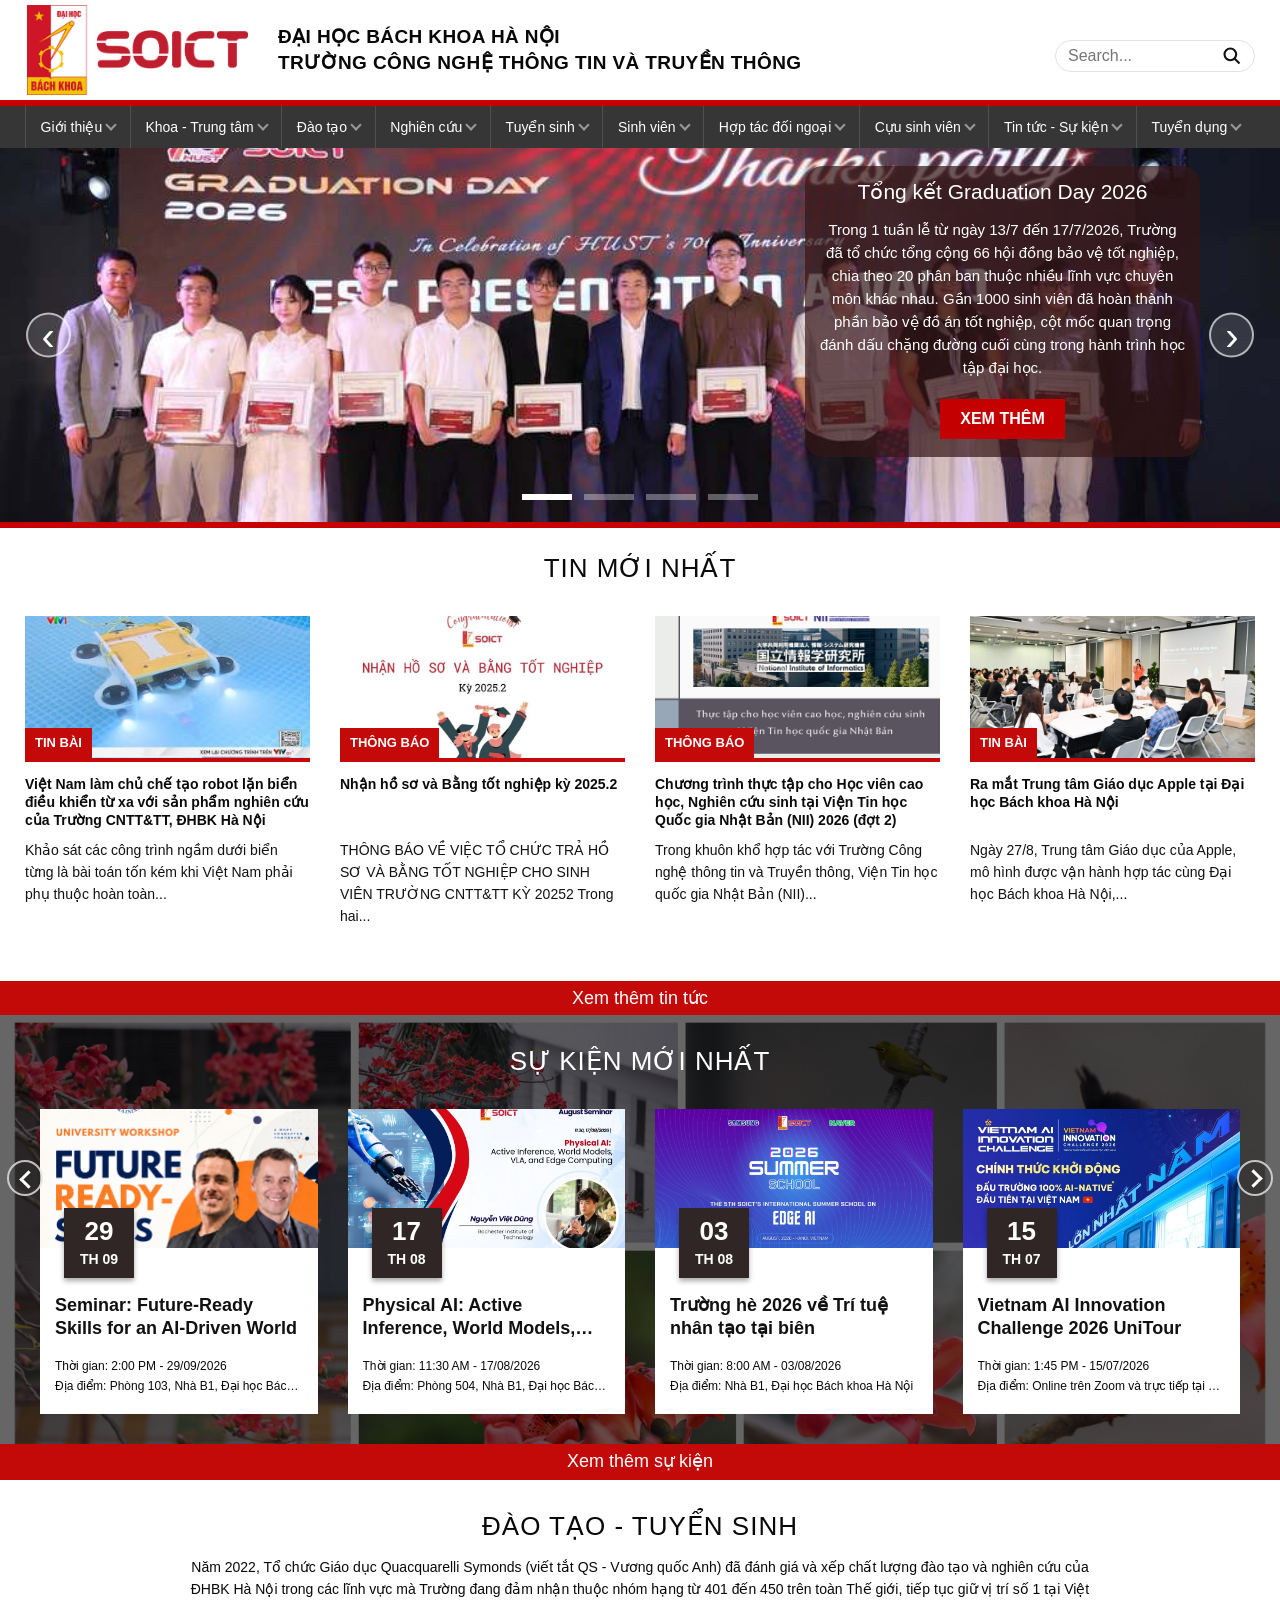
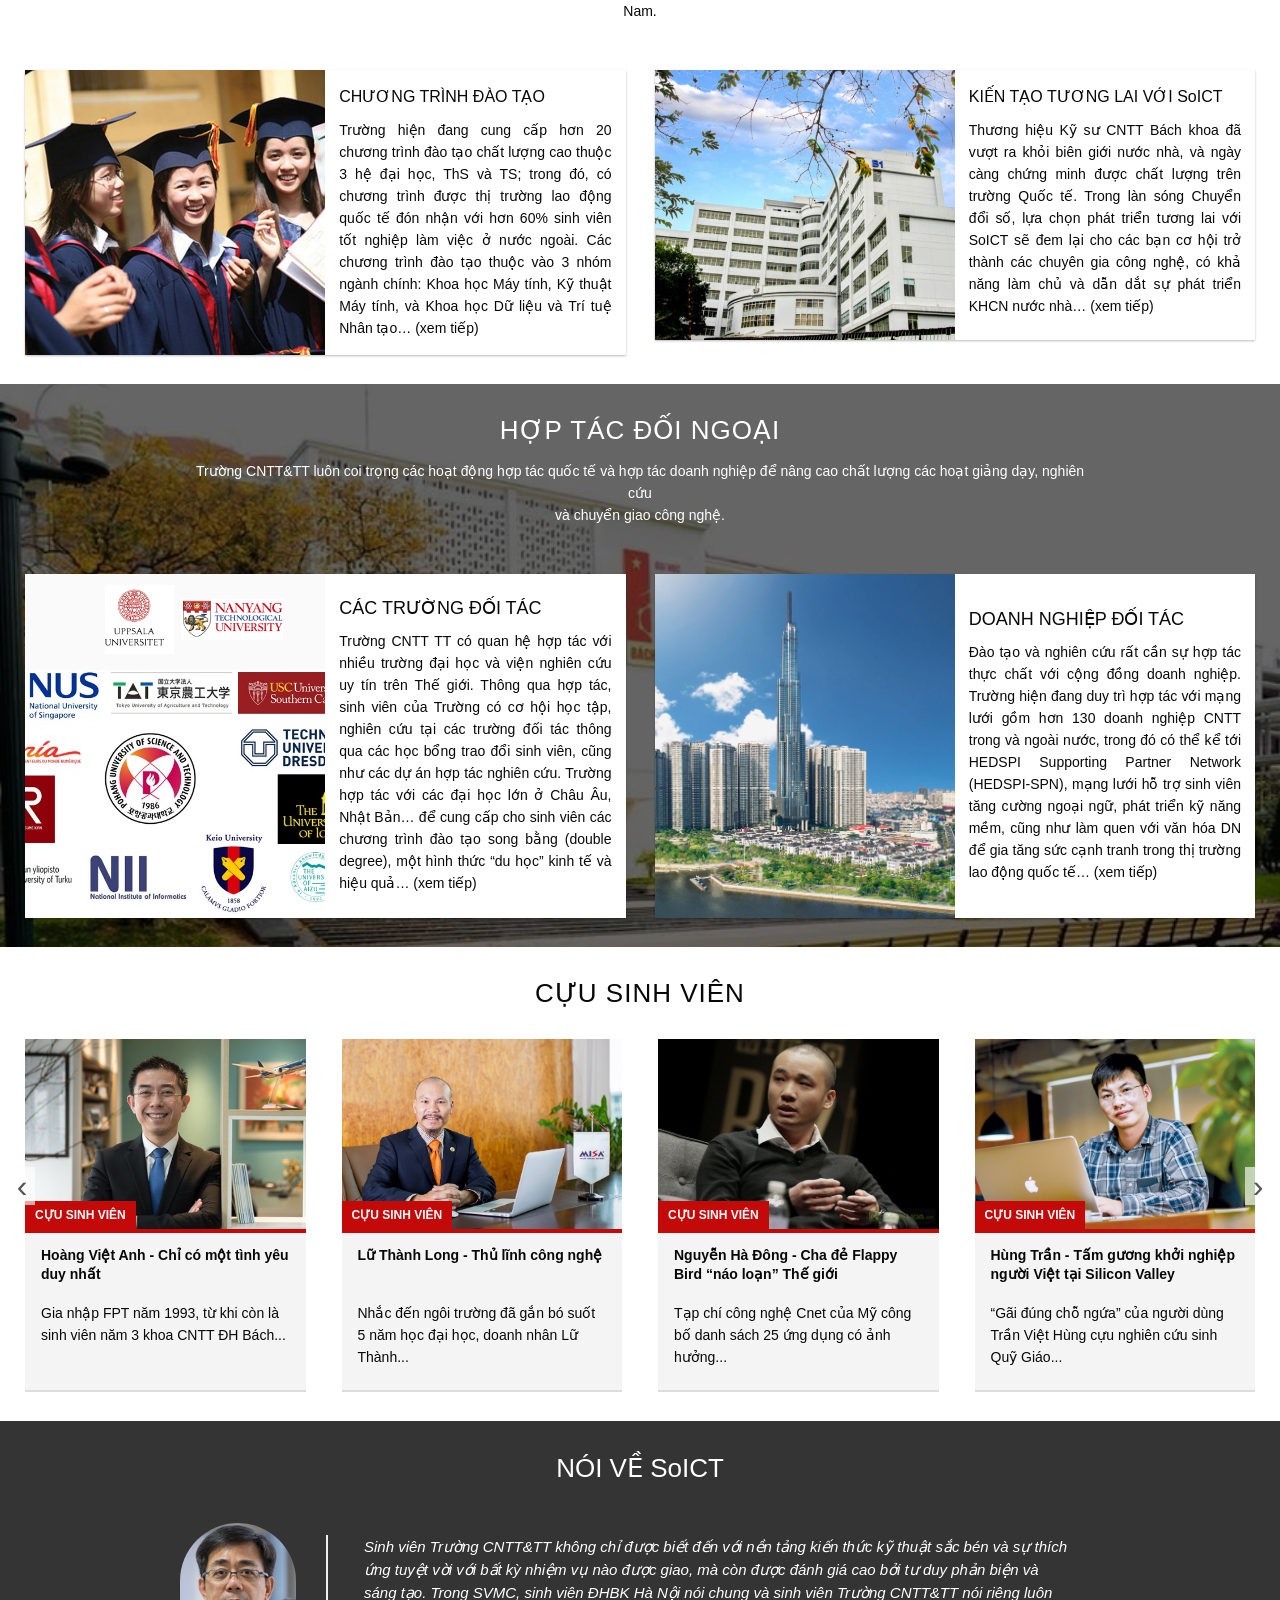
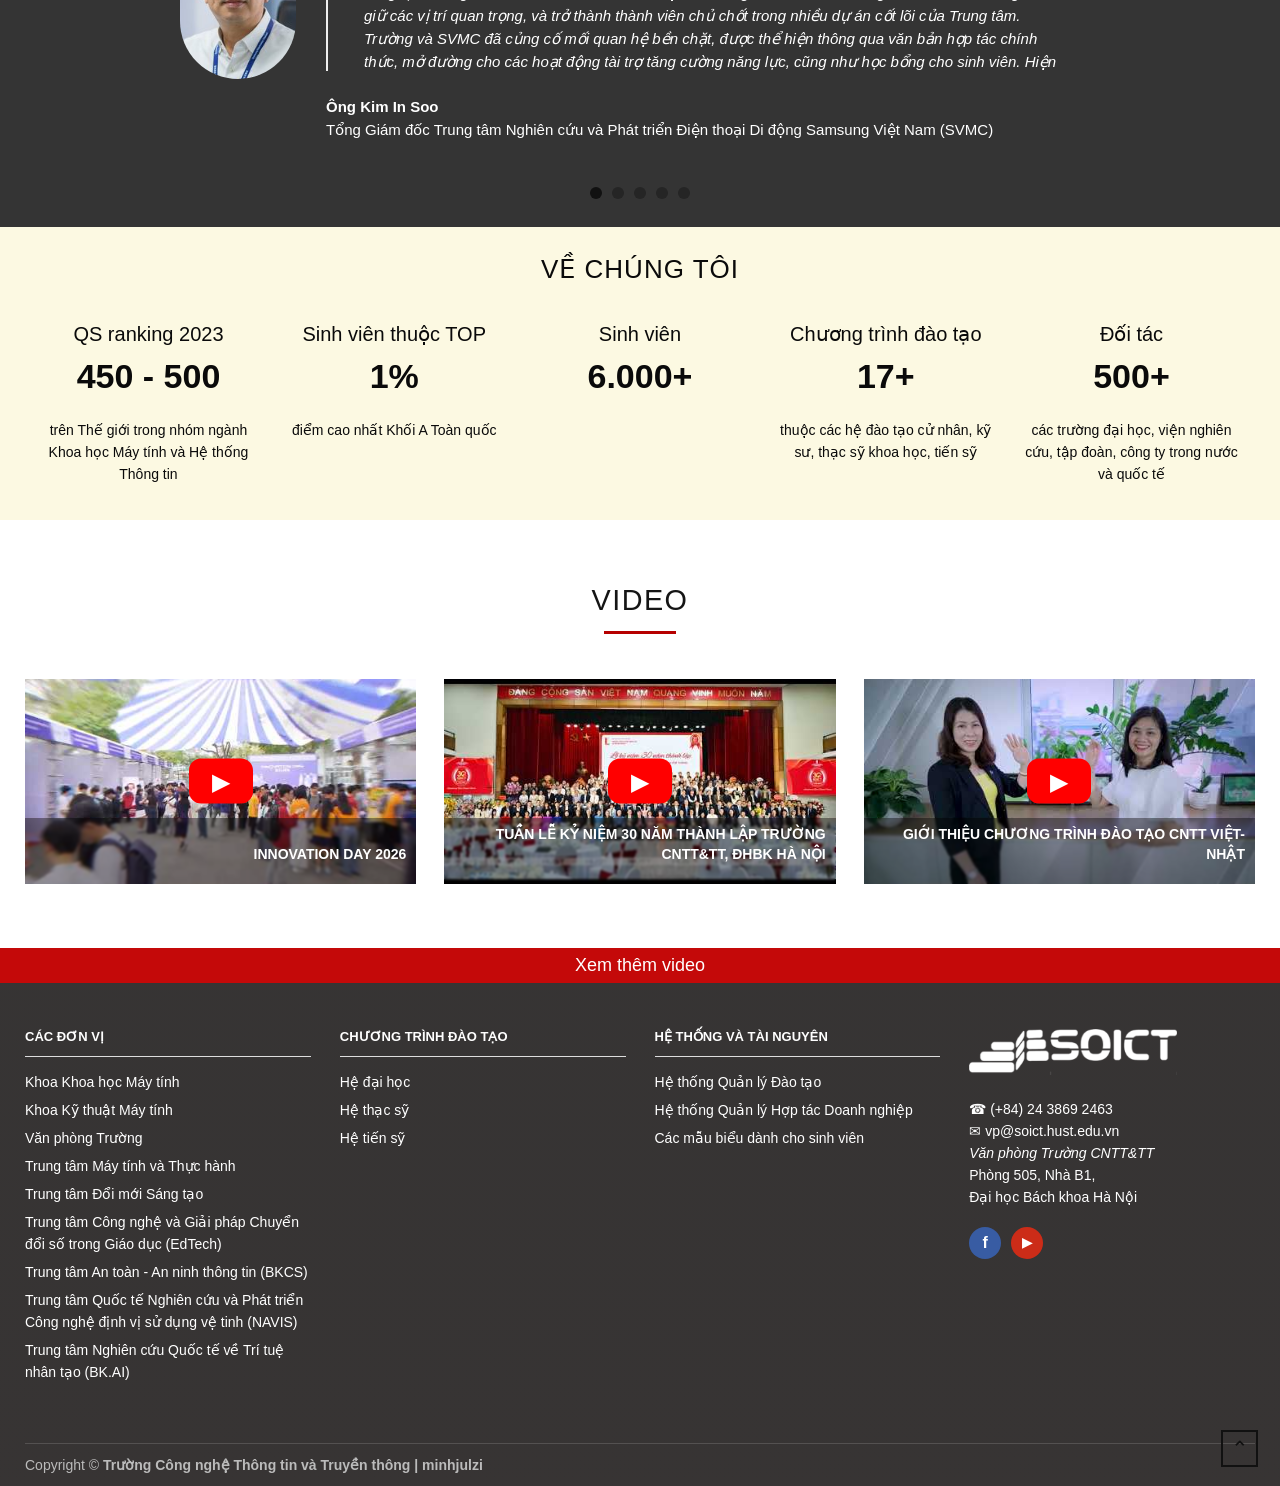
==== commit 5e4ea432: "fix" ====
--- a/soict/main/index.html
+++ b/soict/main/index.html
@@ -1197,7 +1197,7 @@
           </div>
           <div class="nav-item nav-departments">
             <a href="#departments">
-              Khoa – Trung tâm
+              Khoa - Trung tâm
             </a>
             <div class="nav-dropdown departments-menu">
               <div class="departments-column">
@@ -1225,7 +1225,7 @@
                   Trung tâm Nghiên cứu Quốc tế về Trí tuệ nhân tạo (BKAI)
                 </a>
                 <a href="#departments">
-                  Trung tâm An toàn – An ninh thông tin (BKCS)
+                  Trung tâm An toàn - An ninh thông tin (BKCS)
                 </a>
                 <a href="#departments">
                   Trung tâm Công nghệ và Giải pháp Chuyển đổi số trong Giáo dục (EdTech)
@@ -1261,7 +1261,7 @@
                 Trung tâm nghiên cứu
               </a>
               <a href="#research">
-                Đề tài – Dự án
+                Đề tài - Dự án
               </a>
               <a href="#research">
                 Công bố khoa học
@@ -1328,7 +1328,7 @@
           </div>
           <div class="nav-item nav-news">
             <a href="#news">
-              Tin tức – Sự kiện
+              Tin tức - Sự kiện
             </a>
             <div class="nav-dropdown news-menu">
               <div class="news-column">
@@ -1671,15 +1671,15 @@
         <div class="reference-container">
           <div class="reference-heading">
             <h2>
-              ĐÀO TẠO – TUYỂN SINH
+              ĐÀO TẠO - TUYỂN SINH
             </h2>
             <p>
-              Năm 2022, Tổ chức Giáo dục Quacquarelli Symonds (viết tắt QS – Vương quốc Anh) đã đánh giá và xếp chất lượng đào tạo và nghiên cứu của ĐHBK Hà Nội trong các lĩnh vực mà Trường đang đảm nhận thuộc nhóm hạng từ 401 đến 450 trên toàn Thế giới, tiếp tục giữ vị trí số 1 tại Việt Nam.
+              Năm 2022, Tổ chức Giáo dục Quacquarelli Symonds (viết tắt QS - Vương quốc Anh) đã đánh giá và xếp chất lượng đào tạo và nghiên cứu của ĐHBK Hà Nội trong các lĩnh vực mà Trường đang đảm nhận thuộc nhóm hạng từ 401 đến 450 trên toàn Thế giới, tiếp tục giữ vị trí số 1 tại Việt Nam.
             </p>
           </div>
           <div class="reference-pair">
             <article class="reference-card">
-              <img src="/../assets/admissions/ctdt.jpg" alt="CHƯƠNG TRÌNH ĐÀO TẠO">
+              <img src="../assets/admissions/ctdt.jpg" alt="CHƯƠNG TRÌNH ĐÀO TẠO">
               <div class="reference-card-copy">
                 <h3>
                   CHƯƠNG TRÌNH ĐÀO TẠO
@@ -1693,7 +1693,7 @@
               </div>
             </article>
             <article class="reference-card">
-              <img src="/../assets/admissions/kien_tao_tuong_lai_so.jpg" alt="KIẾN TẠO TƯƠNG LAI VỚI SoICT">
+              <img src="../assets/admissions/kien_tao_tuong_lai_so.jpg" alt="KIẾN TẠO TƯƠNG LAI VỚI SoICT">
               <div class="reference-card-copy">
                 <h3>
                   KIẾN TẠO TƯƠNG LAI VỚI SoICT
@@ -1770,14 +1770,14 @@
               <article class="reference-alumni-card">
                 <a href="#">
                   <div class="reference-alumni-photo">
-                    <img src="../assets/alumni/hoang_viet_anh.jpg" alt="Hoàng Việt Anh – Chỉ có một tình yêu duy nhất">
+                    <img src="../assets/alumni/hoang_viet_anh.jpg" alt="Hoàng Việt Anh - Chỉ có một tình yêu duy nhất">
                     <span>
                       CỰU SINH VIÊN
                     </span>
                   </div>
                   <div class="reference-alumni-copy">
                     <h3>
-                      Hoàng Việt Anh – Chỉ có một tình yêu duy nhất
+                      Hoàng Việt Anh - Chỉ có một tình yêu duy nhất
                     </h3>
                     <p>
                       Gia nhập FPT năm 1993, từ khi còn là sinh viên năm 3 khoa CNTT ĐH Bách...
@@ -1788,14 +1788,14 @@
               <article class="reference-alumni-card">
                 <a href="#">
                   <div class="reference-alumni-photo">
-                    <img src="../assets/alumni/lu_thanh_long.jpg" alt="Lữ Thành Long – Thủ lĩnh công nghệ">
+                    <img src="../assets/alumni/lu_thanh_long.jpg" alt="Lữ Thành Long - Thủ lĩnh công nghệ">
                     <span>
                       CỰU SINH VIÊN
                     </span>
                   </div>
                   <div class="reference-alumni-copy">
                     <h3>
-                      Lữ Thành Long – Thủ lĩnh công nghệ
+                      Lữ Thành Long - Thủ lĩnh công nghệ
                     </h3>
                     <p>
                       Nhắc đến ngôi trường đã gắn bó suốt 5 năm học đại học, doanh nhân Lữ Thành...
@@ -1806,14 +1806,14 @@
               <article class="reference-alumni-card">
                 <a href="#">
                   <div class="reference-alumni-photo">
-                    <img src="../assets/alumni/nguyen_ha_dong.jpg" alt="Nguyễn Hà Đông – Cha đẻ Flappy Bird “náo loạn” Thế giới">
+                    <img src="../assets/alumni/nguyen_ha_dong.jpg" alt="Nguyễn Hà Đông - Cha đẻ Flappy Bird “náo loạn” Thế giới">
                     <span>
                       CỰU SINH VIÊN
                     </span>
                   </div>
                   <div class="reference-alumni-copy">
                     <h3>
-                      Nguyễn Hà Đông – Cha đẻ Flappy Bird “náo loạn” Thế giới
+                      Nguyễn Hà Đông - Cha đẻ Flappy Bird “náo loạn” Thế giới
                     </h3>
                     <p>
                       Tạp chí công nghệ Cnet của Mỹ công bố danh sách 25 ứng dụng có ảnh hưởng...
@@ -1824,14 +1824,14 @@
               <article class="reference-alumni-card">
                 <a href="#">
                   <div class="reference-alumni-photo">
-                    <img src="../assets/alumni/hung_tran.jpg" alt="Hùng Trần – Tấm gương khởi nghiệp người Việt tại Silicon Valley">
+                    <img src="../assets/alumni/hung_tran.jpg" alt="Hùng Trần - Tấm gương khởi nghiệp người Việt tại Silicon Valley">
                     <span>
                       CỰU SINH VIÊN
                     </span>
                   </div>
                   <div class="reference-alumni-copy">
                     <h3>
-                      Hùng Trần – Tấm gương khởi nghiệp người Việt tại Silicon Valley
+                      Hùng Trần - Tấm gương khởi nghiệp người Việt tại Silicon Valley
                     </h3>
                     <p>
                       “Gãi đúng chỗ ngứa” của người dùng Trần Việt Hùng cựu nghiên cứu sinh Quỹ Giáo...
@@ -1856,7 +1856,7 @@
               <img class="testimonial-photo" src="../assets/people/Kim_In_Soo.jpg" alt="Ông Kim In Soo">
               <div class="testimonial-copy">
                 <blockquote tabindex="0" aria-label="Lời nhận xét của Ông Kim In Soo">
-                  Sinh viên Trường CNTT&TT không chỉ được biết đến với nền tảng kiến thức kỹ thuật sắc bén và sự thích ứng tuyệt vời với bất kỳ nhiệm vụ nào được giao, mà còn được đánh giá cao bởi tư duy phản biện và sáng tạo. Trong SVMC, sinh viên ĐHBK Hà Nội nói chung và sinh viên Trường CNTT&TT nói riêng luôn giữ các vị trí quan trọng, và trở thành thành viên chủ chốt trong nhiều dự án cốt lõi của Trung tâm. Trường và SVMC đã củng cố mối quan hệ bền chặt, được thể hiện thông qua văn bản hợp tác chính thức, mở đường cho các hoạt động tài trợ tăng cường năng lực, cũng như học bổng cho sinh viên. Hiện tại, hơn 25% nhân viên của SVMC đã tốt nghiệp từ ĐHBK Hà Nội, trong đó có Trường CNTT&TT, và chúng tôi luôn mong muốn gia tăng số lượng này. SVMC luôn đánh giá cao hiệu quả hợp tác với Trường CNTT&TT – một đối tác chiến lược toàn diện của SVMC tại Việt Nam.
+                  Sinh viên Trường CNTT&TT không chỉ được biết đến với nền tảng kiến thức kỹ thuật sắc bén và sự thích ứng tuyệt vời với bất kỳ nhiệm vụ nào được giao, mà còn được đánh giá cao bởi tư duy phản biện và sáng tạo. Trong SVMC, sinh viên ĐHBK Hà Nội nói chung và sinh viên Trường CNTT&TT nói riêng luôn giữ các vị trí quan trọng, và trở thành thành viên chủ chốt trong nhiều dự án cốt lõi của Trung tâm. Trường và SVMC đã củng cố mối quan hệ bền chặt, được thể hiện thông qua văn bản hợp tác chính thức, mở đường cho các hoạt động tài trợ tăng cường năng lực, cũng như học bổng cho sinh viên. Hiện tại, hơn 25% nhân viên của SVMC đã tốt nghiệp từ ĐHBK Hà Nội, trong đó có Trường CNTT&TT, và chúng tôi luôn mong muốn gia tăng số lượng này. SVMC luôn đánh giá cao hiệu quả hợp tác với Trường CNTT&TT - một đối tác chiến lược toàn diện của SVMC tại Việt Nam.
                 </blockquote>
                 <div class="testimonial-author">
                   <strong>
@@ -1869,14 +1869,14 @@
               </div>
             </article>
             <article class="testimonial-slide" hidden>
-              <img class="testimonial-photo" src="../assets/people/lu_thanh_long.jpg" alt="Ông Lữ Thành Long – Chủ tịch MISA">
+              <img class="testimonial-photo" src="../assets/people/lu_thanh_long.jpg" alt="Ông Lữ Thành Long - Chủ tịch MISA">
               <div class="testimonial-copy">
-                <blockquote tabindex="0" aria-label="Lời nhận xét của Ông Lữ Thành Long – Chủ tịch MISA">
-                  Thật sự biết ơn các thế hệ thầy cô đang ngày đêm dạy dỗ để cung cấp cho xã hội các kỹ sư: Năng lực tốt – Cần mẫn làm việc – Đam mê sáng tạo, đây là những tố chất quan trọng nhất của những người muốn sáng tạo và thay đổi thế giới. Với tư cách là một cựu sinh viên, một nhà tuyển dụng, tôi luôn muốn quy tụ vào Công ty MISA các kỹ sư CNTT Bách khoa để cùng nhau sáng tạo ra nhiều sản phẩm hữu ích góp phần vào sự phát triển của đất nước và thay đổi thế giới.
+                <blockquote tabindex="0" aria-label="Lời nhận xét của Ông Lữ Thành Long - Chủ tịch MISA">
+                  Thật sự biết ơn các thế hệ thầy cô đang ngày đêm dạy dỗ để cung cấp cho xã hội các kỹ sư: Năng lực tốt - Cần mẫn làm việc - Đam mê sáng tạo, đây là những tố chất quan trọng nhất của những người muốn sáng tạo và thay đổi thế giới. Với tư cách là một cựu sinh viên, một nhà tuyển dụng, tôi luôn muốn quy tụ vào Công ty MISA các kỹ sư CNTT Bách khoa để cùng nhau sáng tạo ra nhiều sản phẩm hữu ích góp phần vào sự phát triển của đất nước và thay đổi thế giới.
                 </blockquote>
                 <div class="testimonial-author">
                   <strong>
-                    Ông Lữ Thành Long – Chủ tịch MISA
+                    Ông Lữ Thành Long - Chủ tịch MISA
                   </strong>
                   <p>
                     Cựu Sinh viên K31
@@ -1888,7 +1888,7 @@
               <img class="testimonial-photo" src="../assets/people/Alexandra_Devlin.png" alt="Alexandra Devlin">
               <div class="testimonial-copy">
                 <blockquote tabindex="0">
-                  Nếu bạn muốn được thử thách, Viện CNTT&TT – ĐHBK Hà Nội là nơi dành cho bạn. Bạn sẽ không chỉ bị thách thức bởi chương trình giảng dạy mà còn bởi tài năng của các sinh viên, môi trường học tập cởi mở và những cơ hội khám phá, trải nghiệm rộng lớn bên ngoài lớp học. Tôi sẽ luôn giới thiệu Viện CNTT&TT cho các sinh viên quốc tế, đặc biệt những người muốn trải nghiệm một môi trường học tập mới mẻ, cũng như trân trọng sự đa dạng trong văn hóa.
+                  Nếu bạn muốn được thử thách, Viện CNTT&TT - ĐHBK Hà Nội là nơi dành cho bạn. Bạn sẽ không chỉ bị thách thức bởi chương trình giảng dạy mà còn bởi tài năng của các sinh viên, môi trường học tập cởi mở và những cơ hội khám phá, trải nghiệm rộng lớn bên ngoài lớp học. Tôi sẽ luôn giới thiệu Viện CNTT&TT cho các sinh viên quốc tế, đặc biệt những người muốn trải nghiệm một môi trường học tập mới mẻ, cũng như trân trọng sự đa dạng trong văn hóa.
                 </blockquote>
                 <div class="testimonial-author">
                   <strong>
@@ -1901,14 +1901,14 @@
               </div>
             </article>
             <article class="testimonial-slide" hidden>
-              <img class="testimonial-photo" src="../assets/people/Tran_Viet_Hung.jpg" alt="TS. Trần Việt Hùng – Nhà sáng lập GotIT (Silicon Valley)">
+              <img class="testimonial-photo" src="../assets/people/Tran_Viet_Hung.jpg" alt="TS. Trần Việt Hùng - Nhà sáng lập GotIT (Silicon Valley)">
               <div class="testimonial-copy">
                 <blockquote tabindex="0">
                   Nếu bạn muốn có một thời sinh viên nhàn nhã thì đừng bao giờ nghĩ tới SoICT! Bạn sẽ phải học hành cực kỳ chăm chỉ, phải hy sinh nhiều sở thích cá nhân, phải thức đêm để hoàn thành các khoá học và các project từ chương trình đào tạo rất nặng. Tuy nhiên khi bạn vượt qua được chặng đường đầy gian nan này, bạn có cơ hội tham gia vào mạng lưới cựu sinh viên đã tạo ra danh tiếng cho SoICT không chỉ ở Việt nam như các giáo sư ở đại học danh tiếng Mỹ, các nhà khoa học ở NASA, các kỹ sư phần mềm ở những tập đoàn công nghệ khổng lồ, các doanh nhân
                 </blockquote>
                 <div class="testimonial-author">
                   <strong>
-                    TS. Trần Việt Hùng – Nhà sáng lập GotIT (Silicon Valley)
+                    TS. Trần Việt Hùng - Nhà sáng lập GotIT (Silicon Valley)
                   </strong>
                   <p>
                     Cựu Sinh viên K42
@@ -1920,7 +1920,7 @@
               <img class="testimonial-photo" src="../assets/people/James_Cremer.jpg" alt="Giáo sư James Cremer">
               <div class="testimonial-copy">
                 <blockquote tabindex="0">
-                  Tôi đã đến trao đổi hợp tác Viện CNTT – ĐHBK Hà Nội nhiều lần, và dành hai học kỳ giảng dạy tại Chương trình Global ICT của Viện. Tôi đặc biệt ấn tượng với tài năng của các em sinh viên, cũng như sự nỗ lực của họ để nắm bắt các kiến thức công nghệ tiên tiến, hướng tới một tương lai tươi sáng trong các lĩnh vực công nghệ mũi nhọn. BLĐ Viện và các giảng viên luôn cởi mở chào đón mỗi lần tôi đến công tác, và thể hiện mong muốn tăng cường hợp tác trong đào tạo và nghiên cứu khoa học, nhằm đáp ứng nhu cầu phát triển của Việt Nam trong Thế kỷ 21.
+                  Tôi đã đến trao đổi hợp tác Viện CNTT - ĐHBK Hà Nội nhiều lần, và dành hai học kỳ giảng dạy tại Chương trình Global ICT của Viện. Tôi đặc biệt ấn tượng với tài năng của các em sinh viên, cũng như sự nỗ lực của họ để nắm bắt các kiến thức công nghệ tiên tiến, hướng tới một tương lai tươi sáng trong các lĩnh vực công nghệ mũi nhọn. BLĐ Viện và các giảng viên luôn cởi mở chào đón mỗi lần tôi đến công tác, và thể hiện mong muốn tăng cường hợp tác trong đào tạo và nghiên cứu khoa học, nhằm đáp ứng nhu cầu phát triển của Việt Nam trong Thế kỷ 21.
                 </blockquote>
                 <div class="testimonial-author">
                   <strong>
@@ -1958,7 +1958,7 @@
                 QS ranking 2023
               </h3>
               <strong>
-                450 – 500
+                450 - 500
               </strong>
               <p>
                 trên Thế giới trong nhóm
@@ -2094,7 +2094,7 @@
               Trung tâm Công nghệ và Giải pháp Chuyển đổi số trong Giáo dục (EdTech)
             </a>
             <a href="#">
-              Trung tâm An toàn – An ninh thông tin (BKCS)
+              Trung tâm An toàn - An ninh thông tin (BKCS)
             </a>
             <a href="#">
               Trung tâm Quốc tế Nghiên cứu và Phát triển Công nghệ định vị sử dụng vệ tinh (NAVIS)
@@ -2161,7 +2161,7 @@
         <div class="reference-copyright">
           Copyright ©
           <b>
-            Trường Công nghệ Thông tin và Truyền thông
+            Trường Công nghệ Thông tin và Truyền thông | minhjulzi
           </b>
         </div>
       </div>
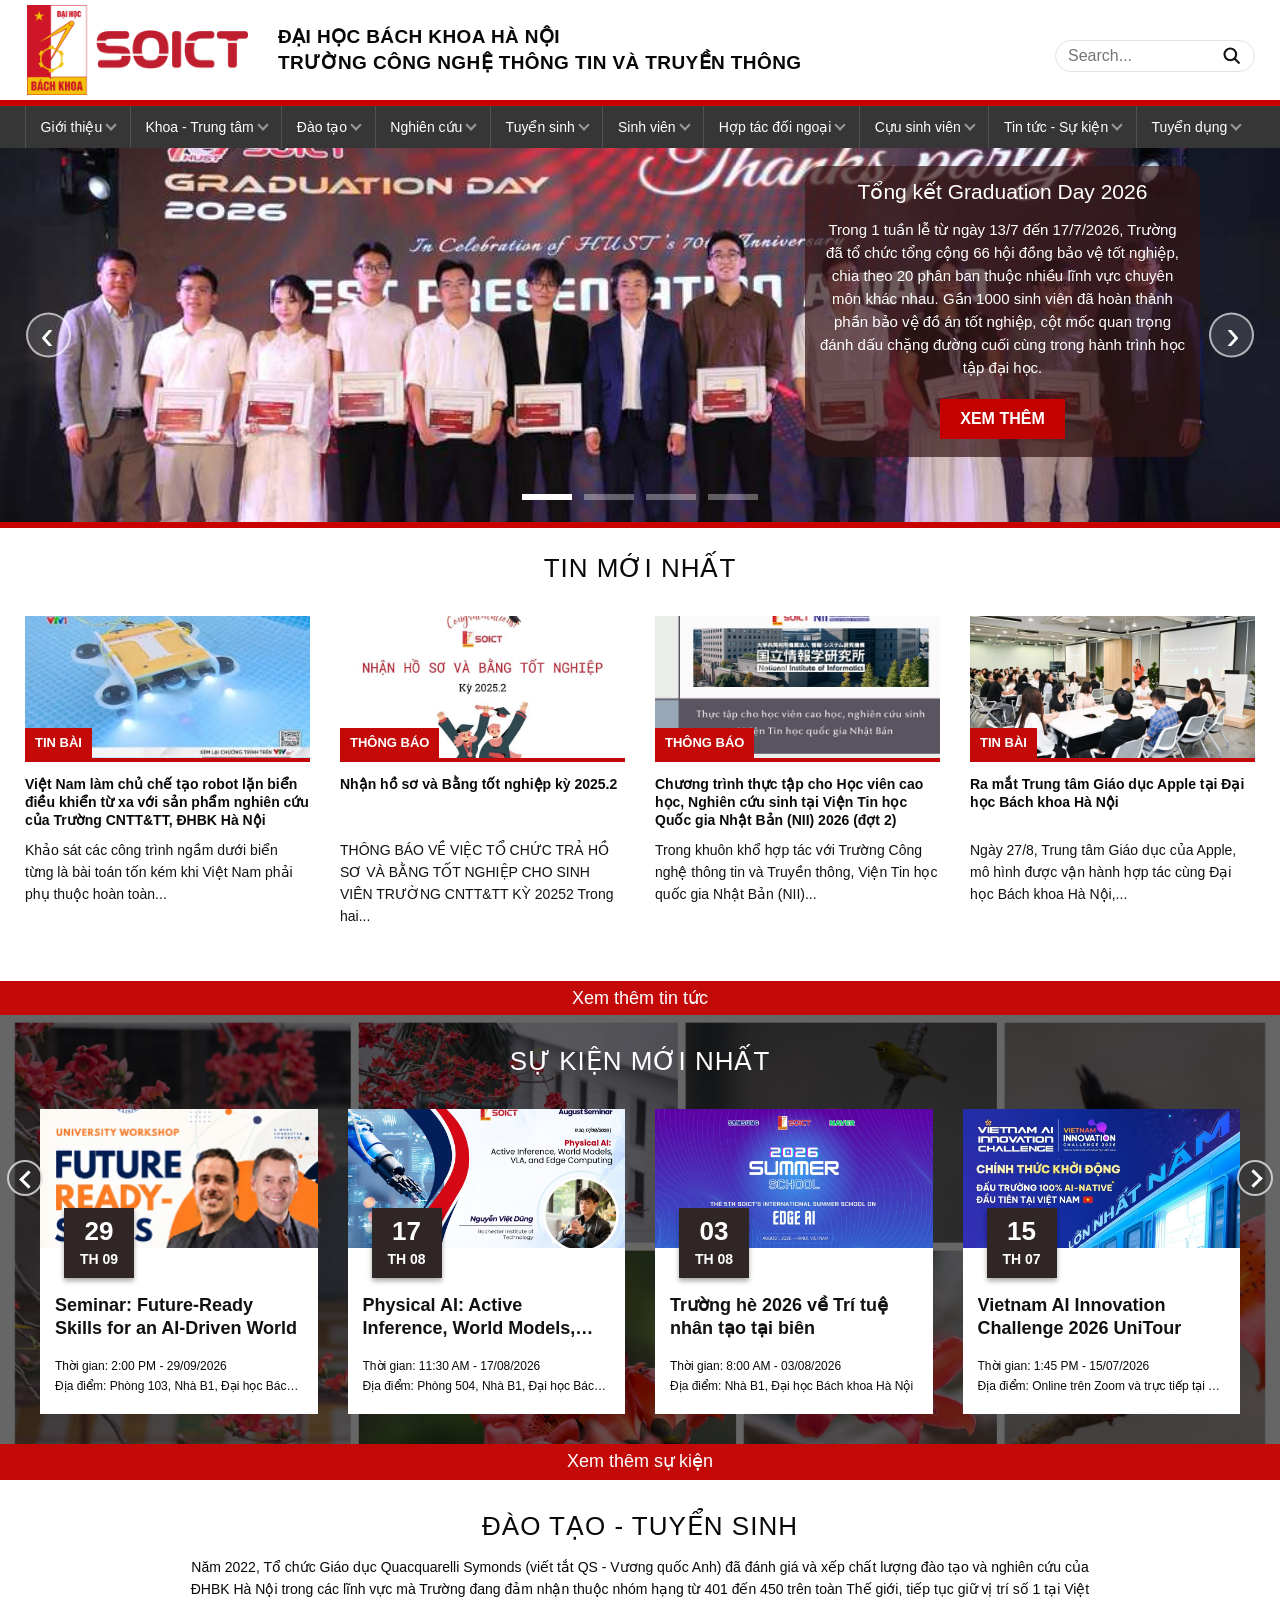
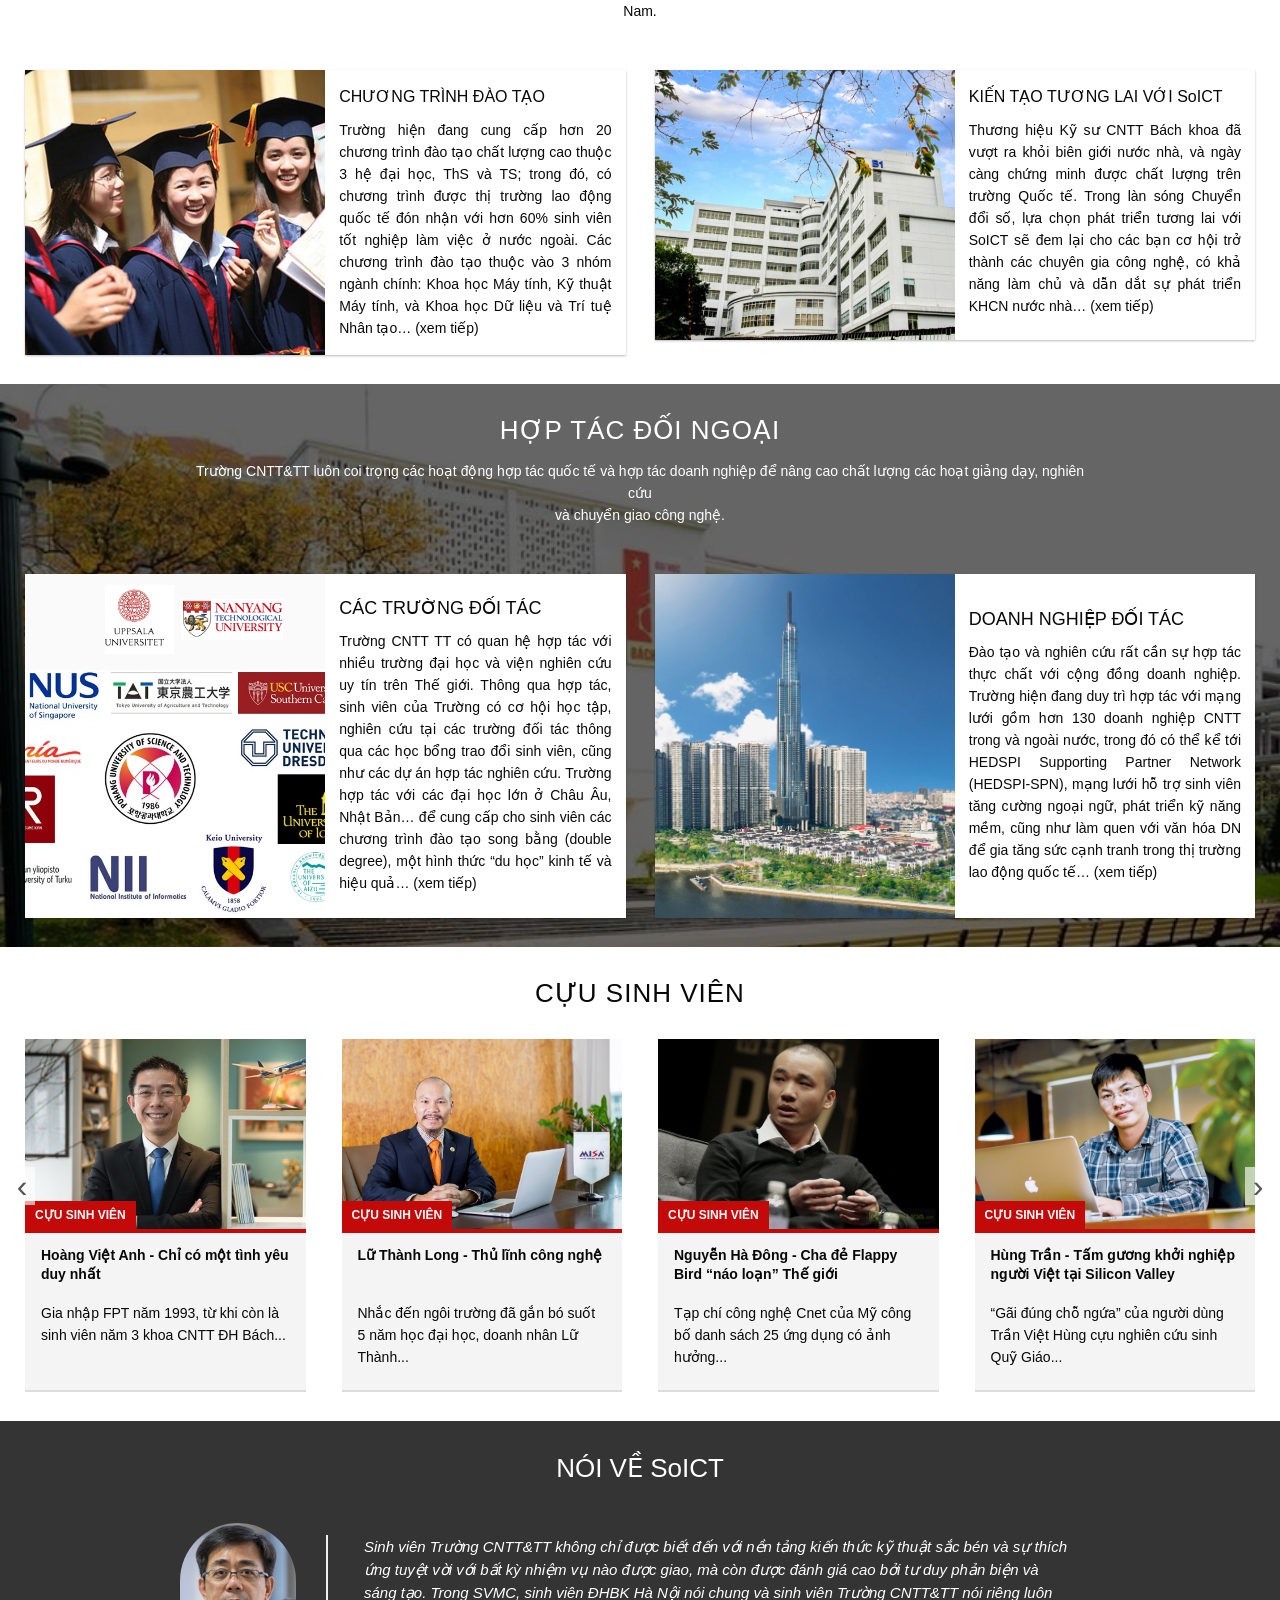
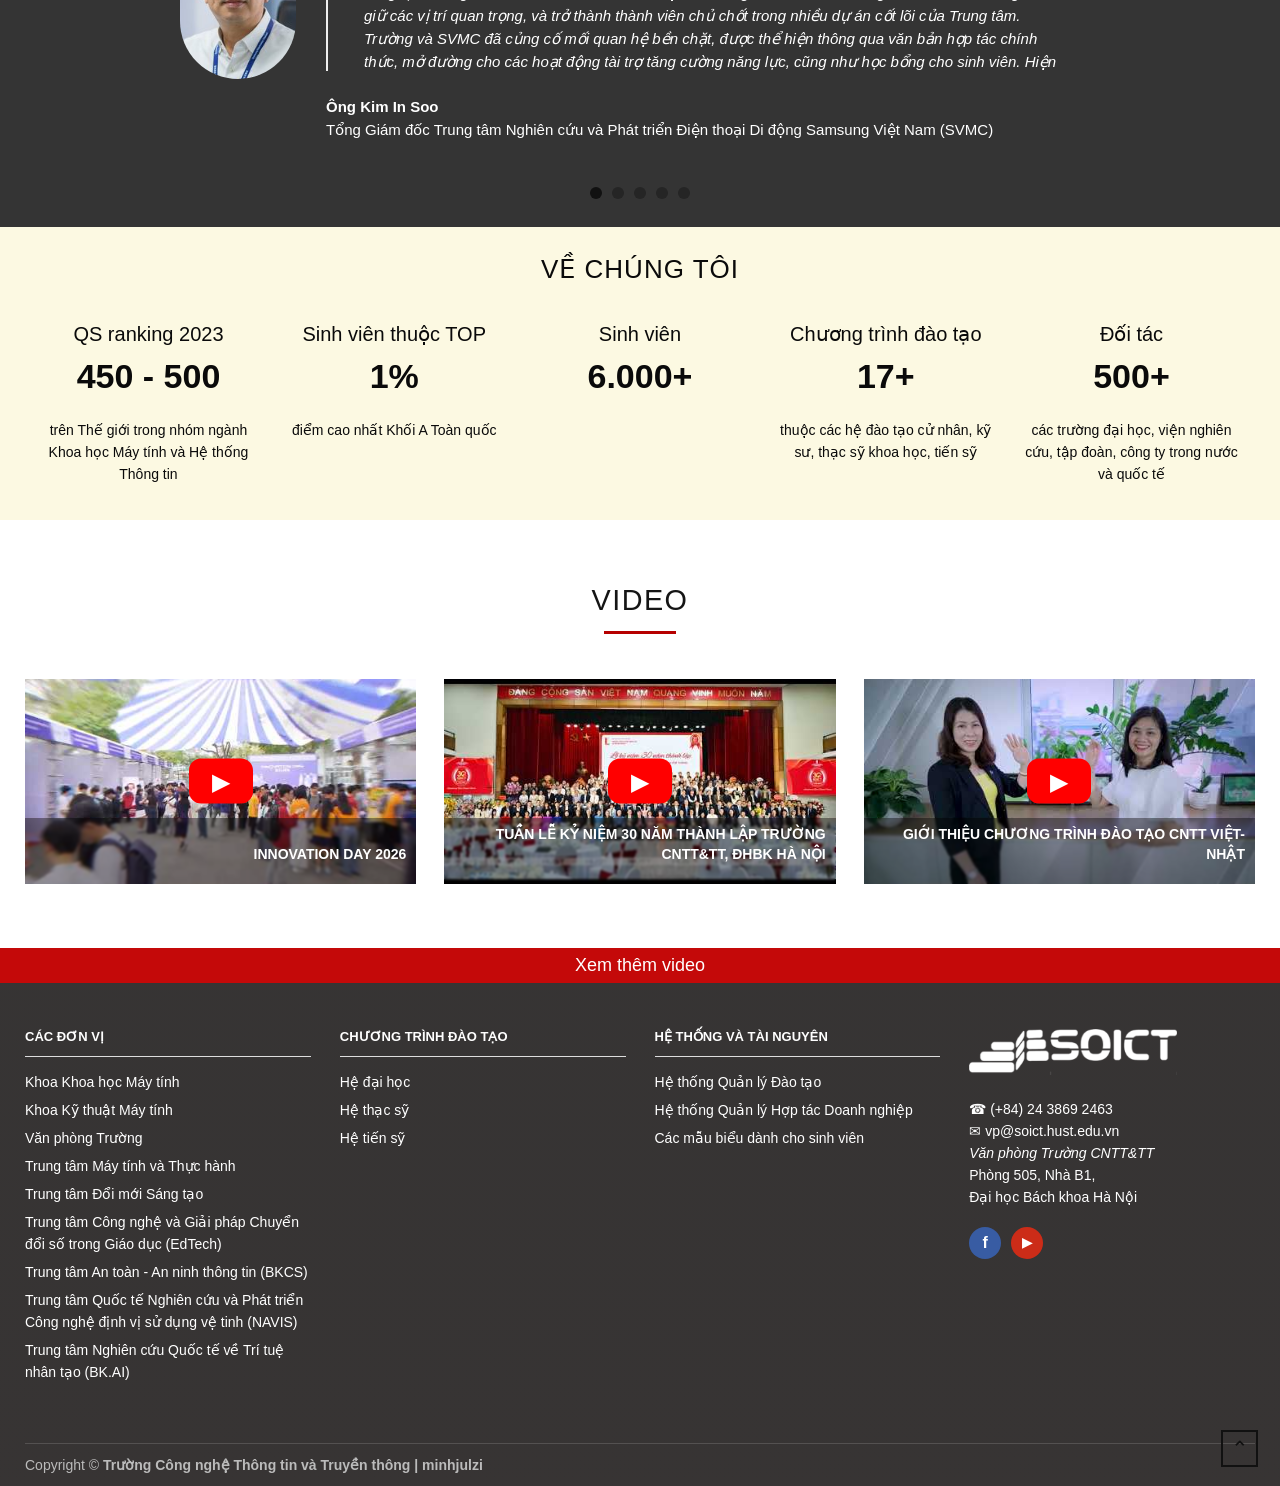
==== commit b45e7c96: "fix some bug" ====
--- a/soict/main/index.html
+++ b/soict/main/index.html
@@ -97,7 +97,19 @@
           .reference-hero .hero-slide:not(:first-child) .confetti-layer {
             display: none !important;
           }
-        
+    
+          .reference-hero .hero-arrow span {
+              display: inline-block;
+            }
+
+            .reference-hero .hero-arrow.prev span {
+              transform: translate(-1px, -1px);
+            }
+
+            .reference-hero .hero-arrow.next span {
+              transform: translate(1px, -1px);
+            }
+          
     </style>
     <style id="header-reference-styles">
       .reference-header, .reference-hero { font-family: Arial, Helvetica, sans-serif; }
@@ -1452,12 +1464,12 @@
         </article>
         <div class="hero-controls container">
           <button class="hero-arrow prev" type="button" aria-label="Banner trước">
-            ‹
+            <span>‹</span>
           </button>
           <div class="hero-dots" aria-label="Chọn banner">
           </div>
           <button class="hero-arrow next" type="button" aria-label="Banner sau">
-            ›
+            <span>›</span>
           </button>
         </div>
       </section>
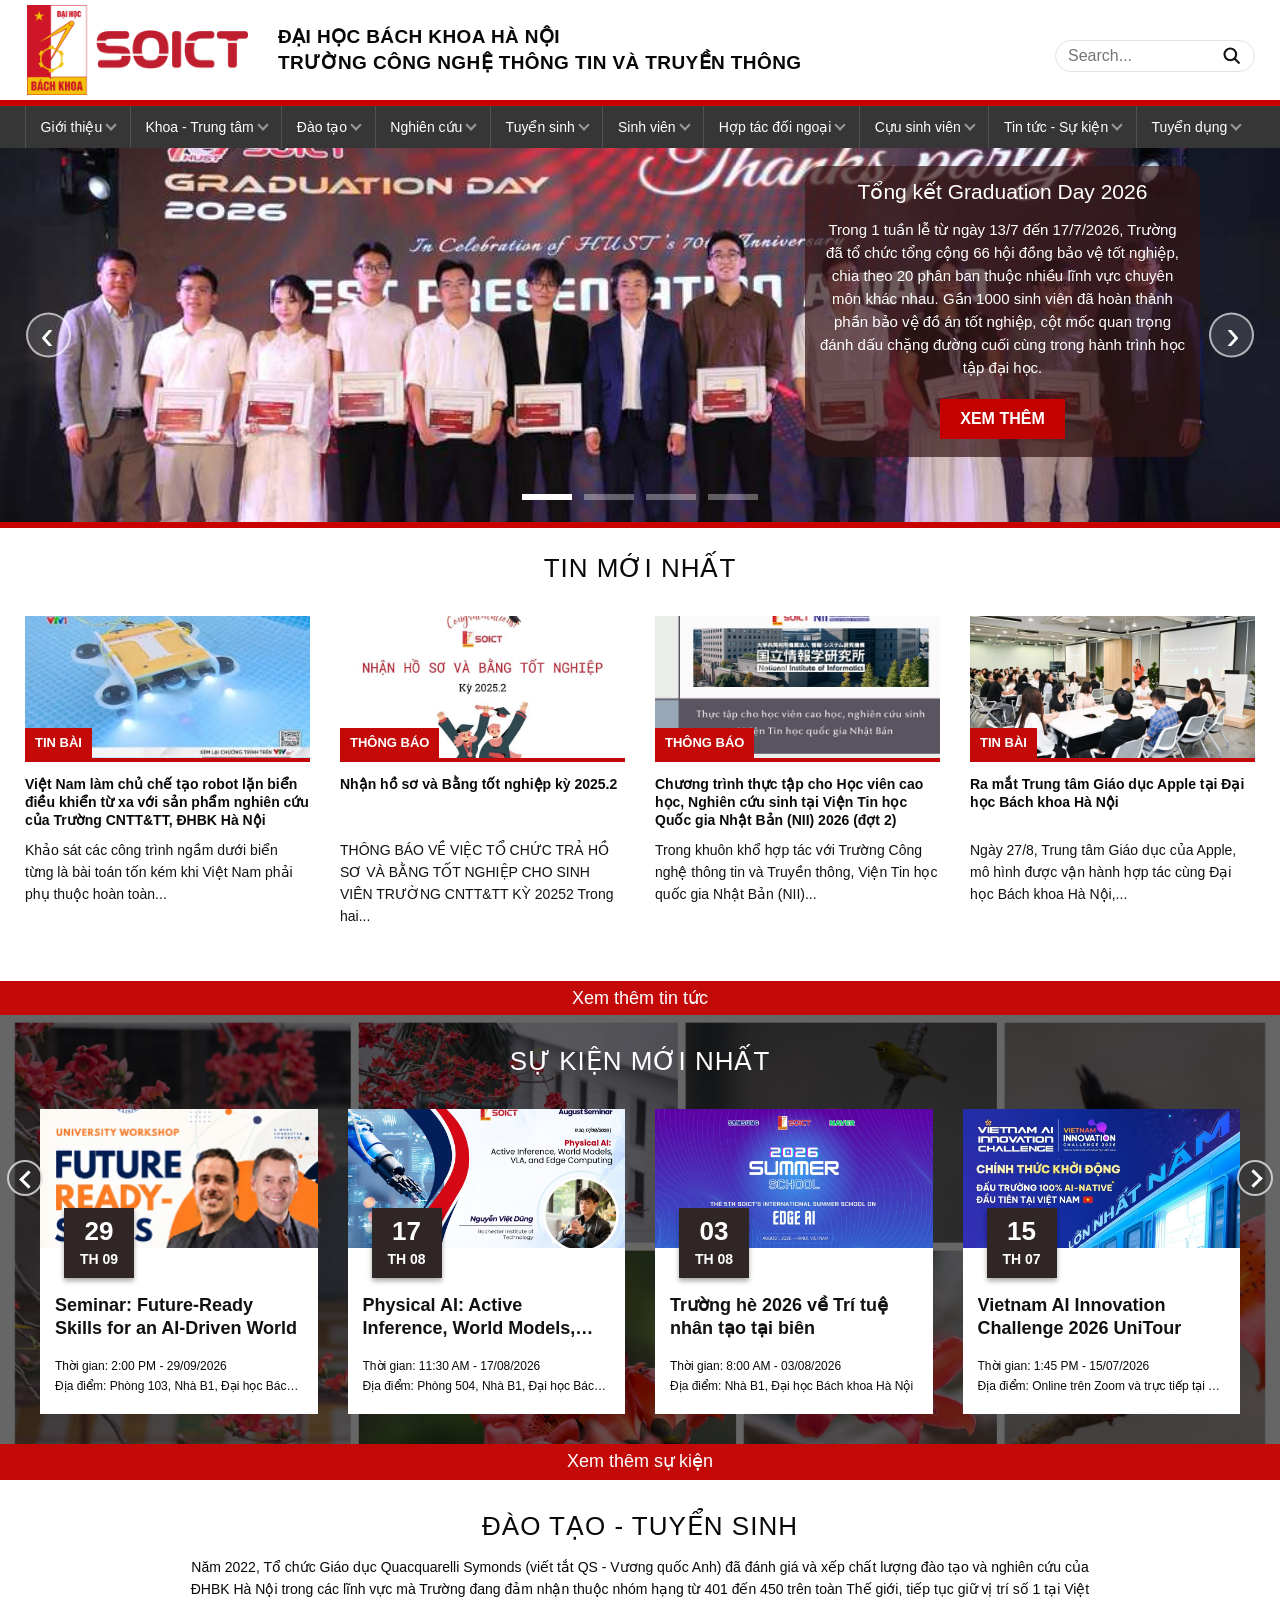
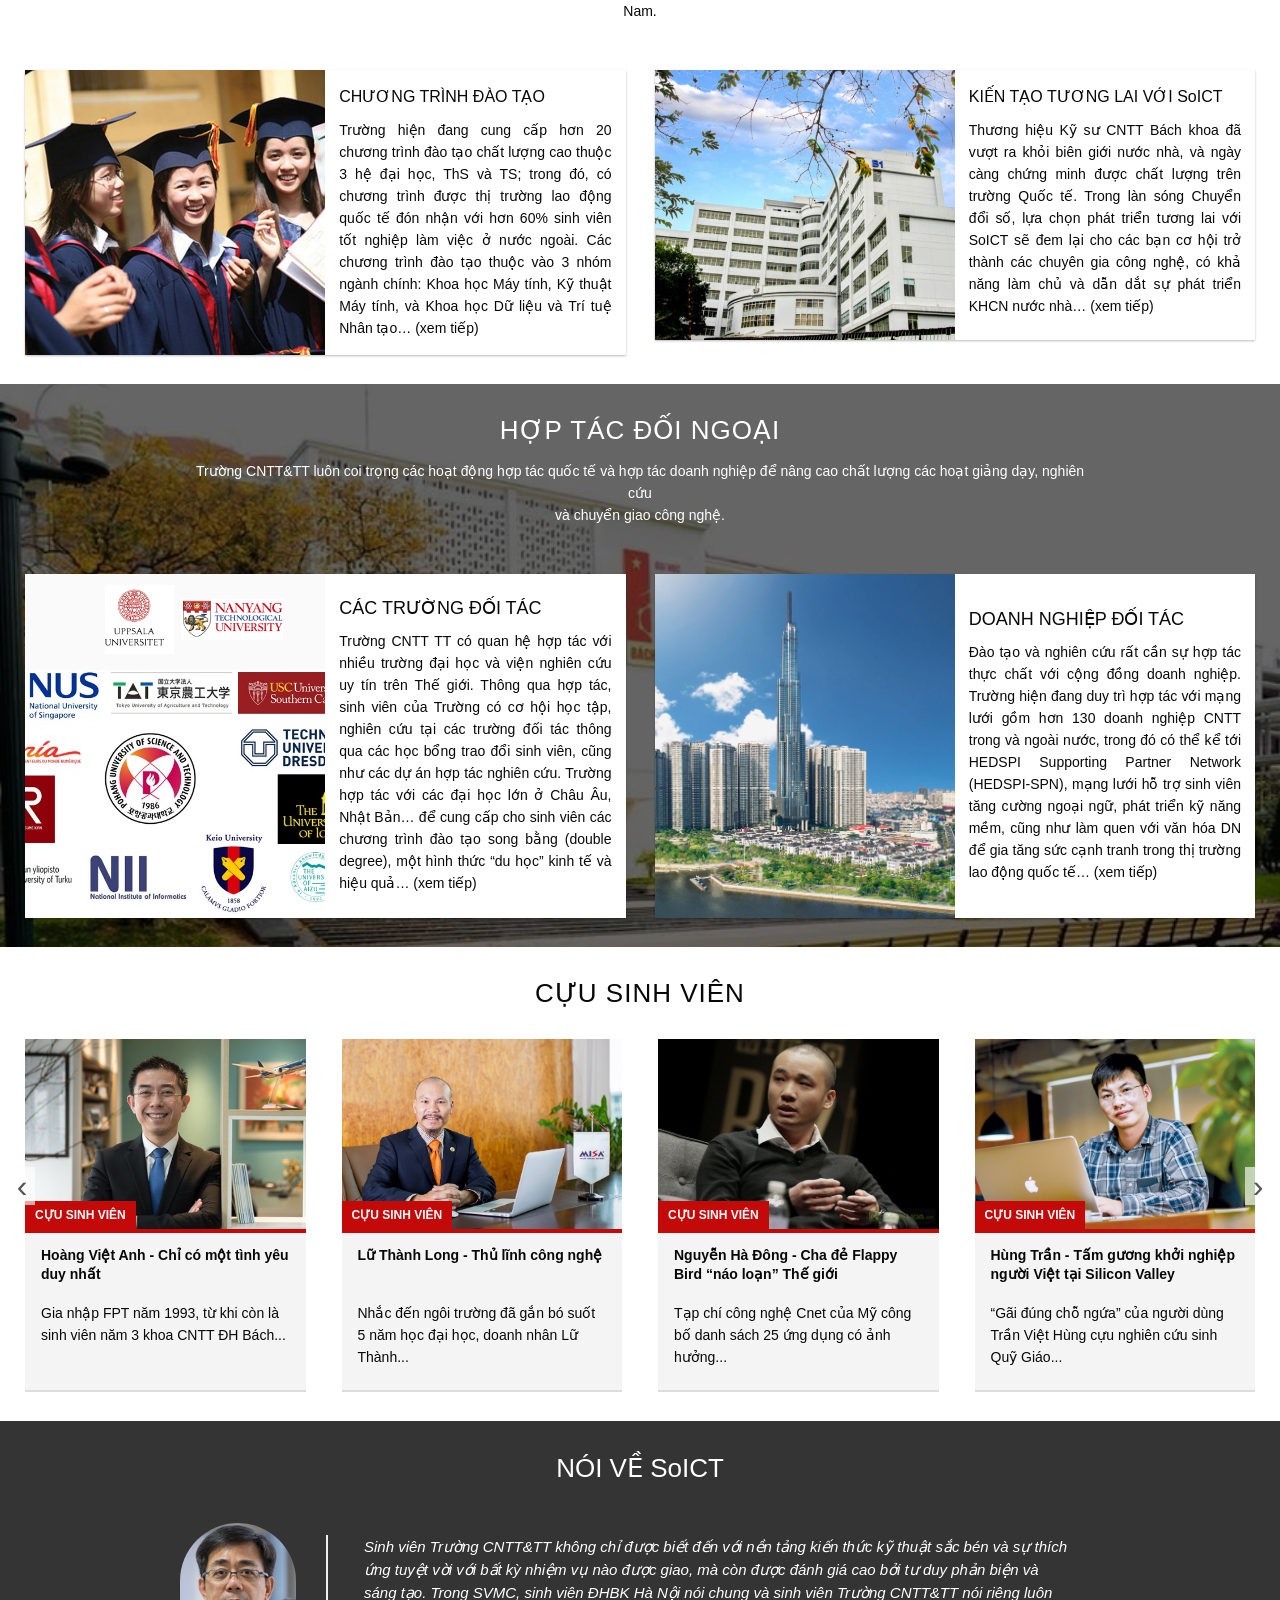
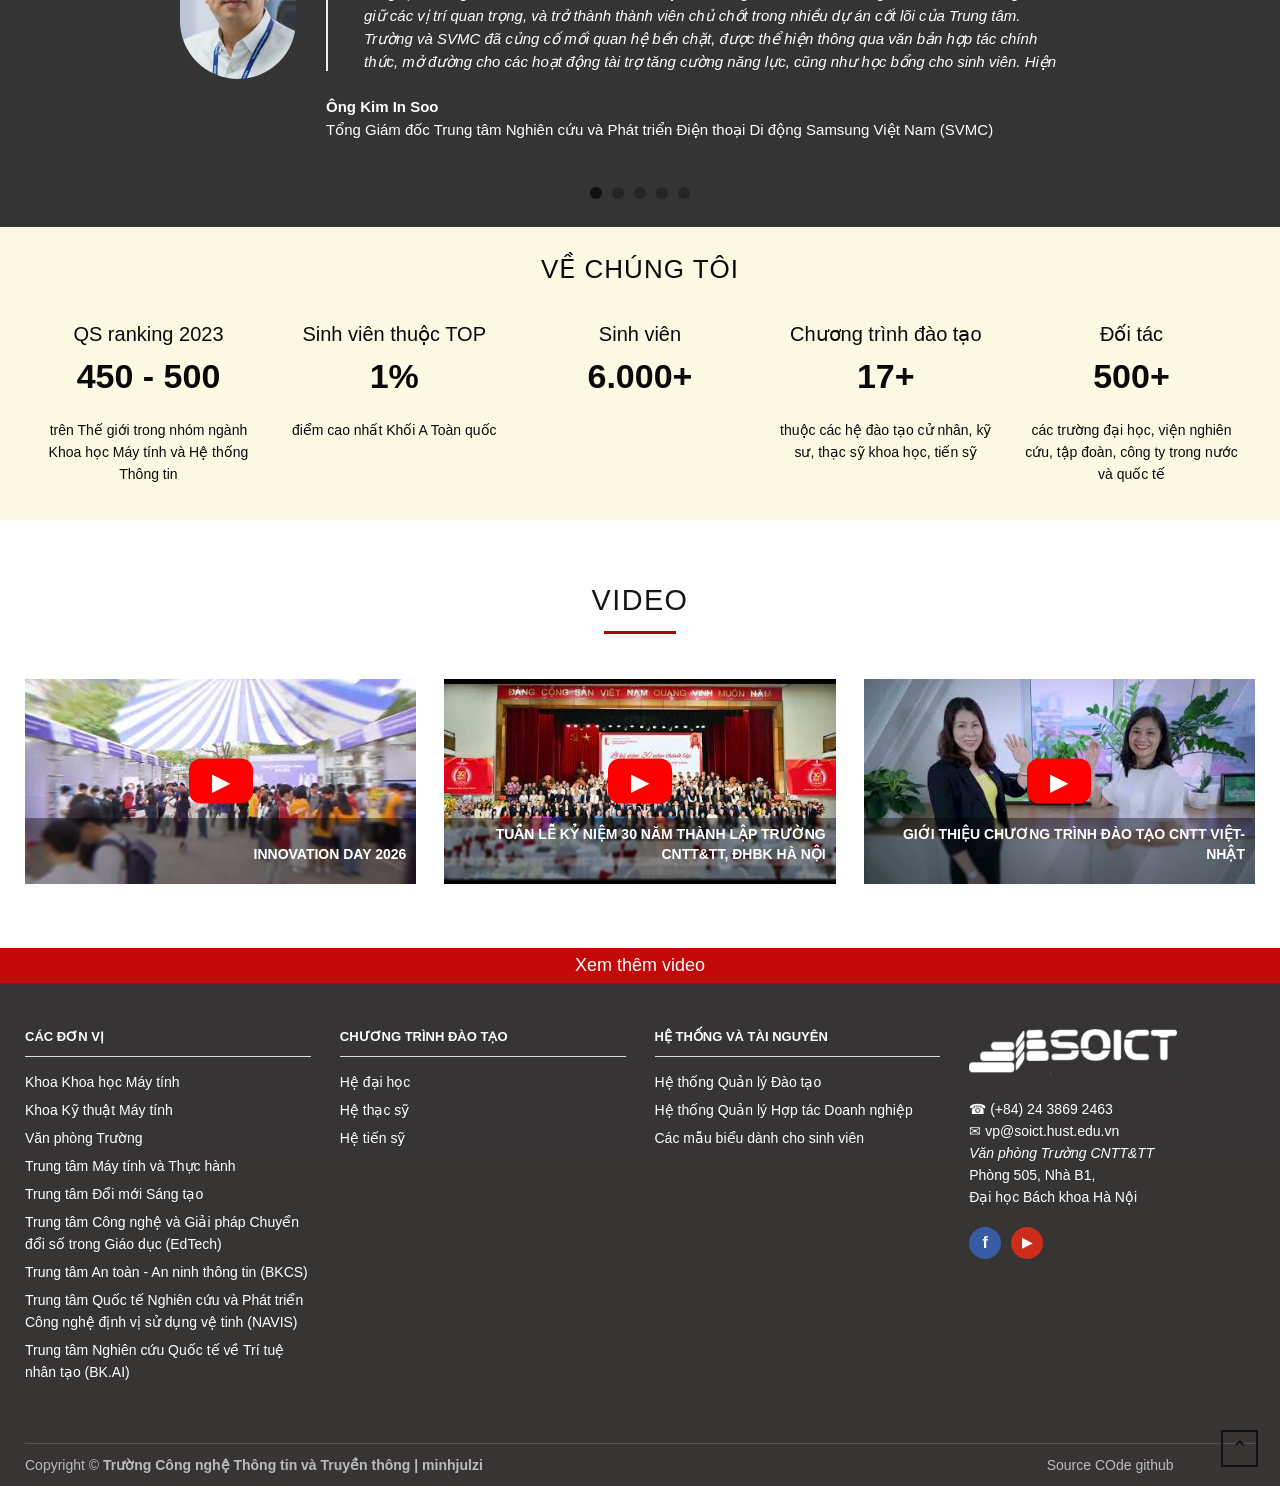
==== commit 7b4bb143: "fix bug" ====
--- a/soict/main/index.html
+++ b/soict/main/index.html
@@ -2173,8 +2173,11 @@
         <div class="reference-copyright">
           Copyright ©
           <b>
-            Trường Công nghệ Thông tin và Truyền thông | minhjulzi
+            Trường Công nghệ Thông tin và Truyền thông | minhjulzi&emsp;&emsp;&emsp;&emsp;&emsp;&emsp;&emsp;&emsp;&emsp;&emsp;&emsp;&emsp;&emsp;&emsp;&emsp;&emsp;&emsp;&emsp;&emsp;&emsp;
           </b>
+          <a = href="https://github.com/itsyulee/soict-website" target="_blank">
+            &emsp;&emsp;&emsp;&emsp;&emsp;&emsp;&emsp;&emsp;&emsp;&emsp;&emsp;&emsp;&emsp;&emsp;&emsp;&emsp;&emsp;&emsp;&emsp;&emsp;Source COde github
+          </a>
         </div>
       </div>
       <a class="reference-back-top" href="#top" aria-label="Lên đầu trang">
